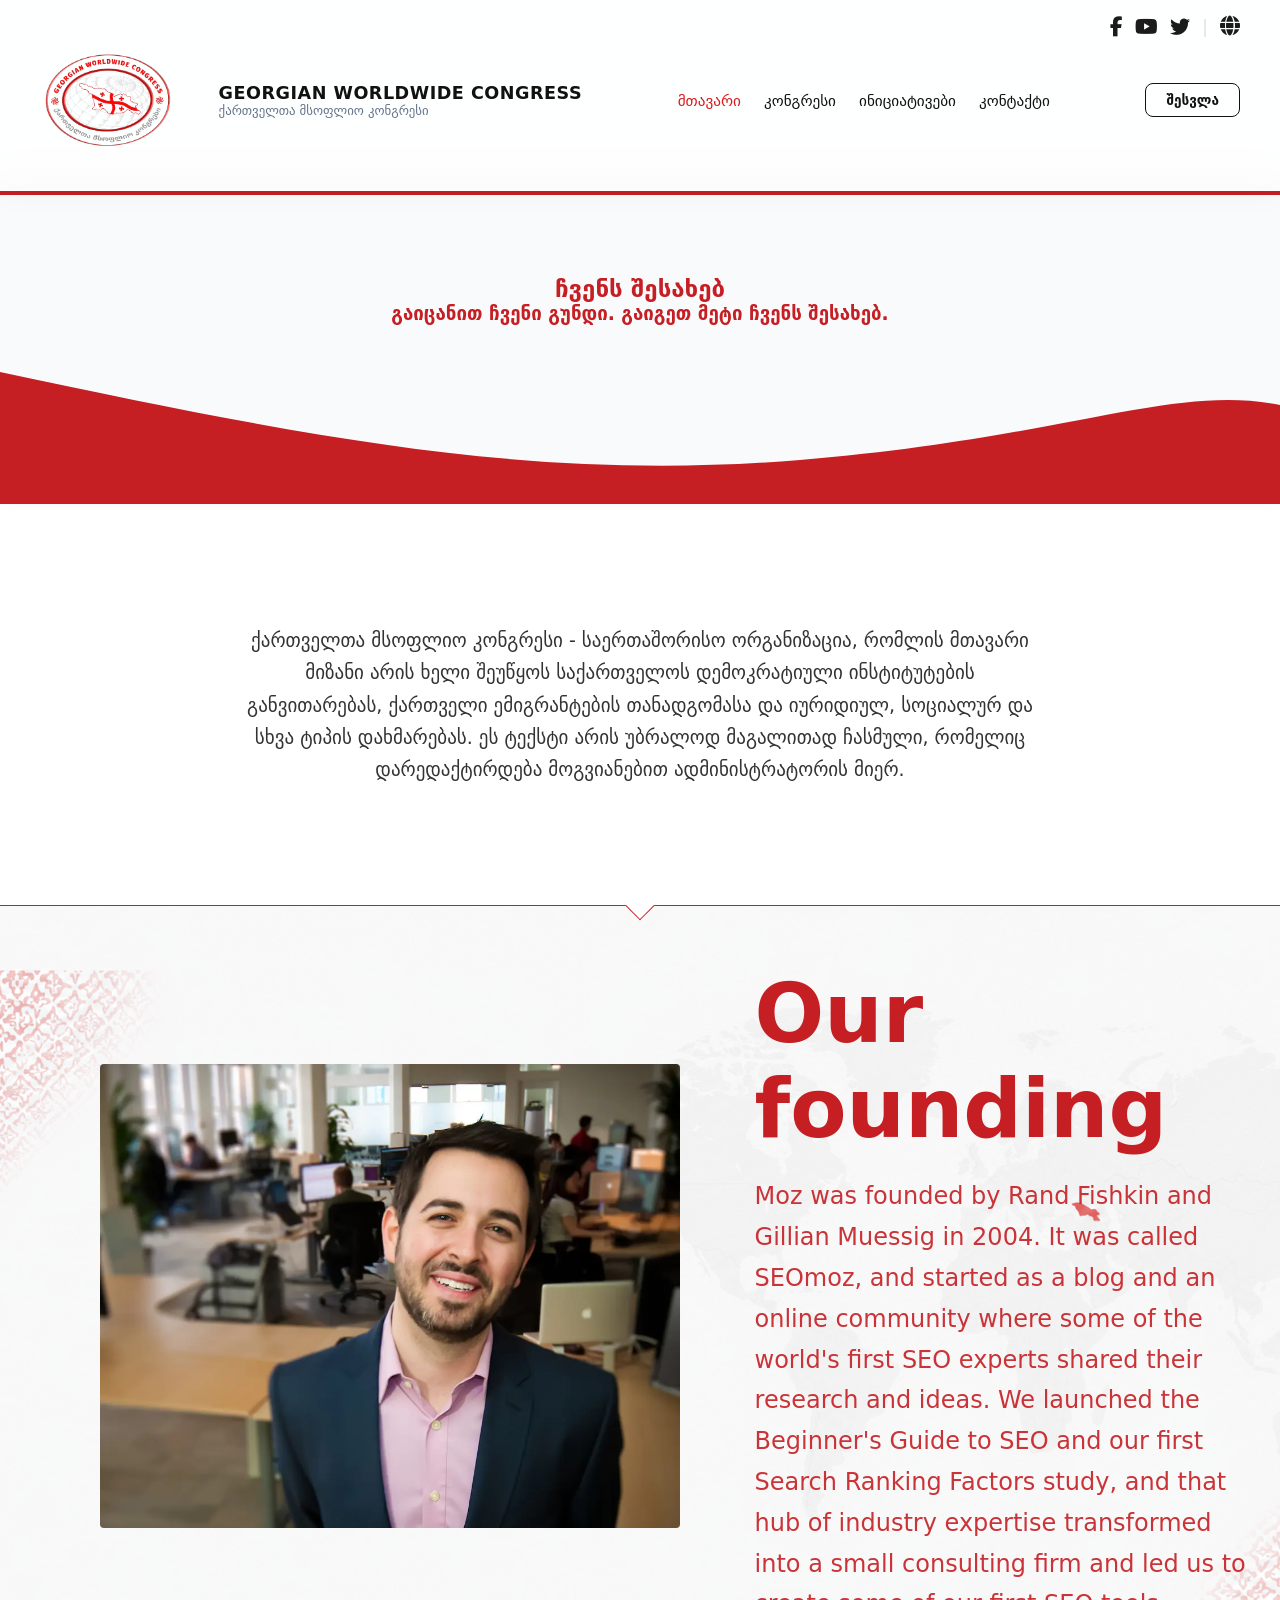
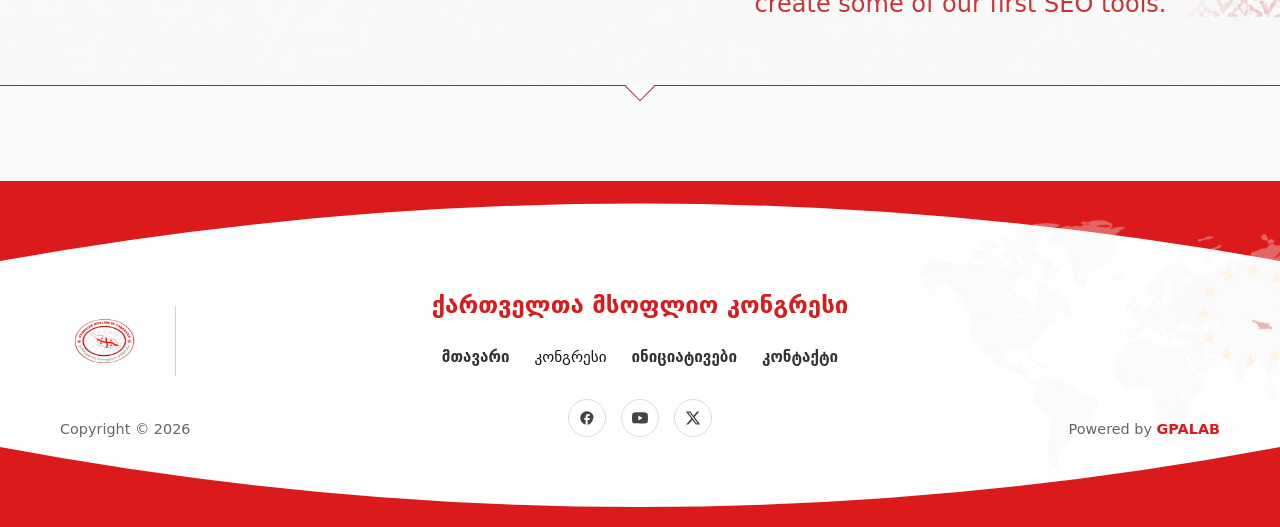
==== about.html @ ddf18420 "style: fix border with triangle tooth in about section" ====
<!DOCTYPE html>
<html lang="ka">
<head>
    <meta charset="UTF-8">
    <meta name="viewport" content="width=device-width, initial-scale=1.0">
    <title>Georgian Worldwide Congress</title>
    <link rel="stylesheet" href="css/style.css">
    <link rel="stylesheet" href="css/responsive.css">
    <link rel="stylesheet" href="https://cdnjs.cloudflare.com/ajax/libs/font-awesome/6.4.2/css/all.min.css">
</head>
<body>
    <!-- ქუდი დაბინდული ფონის ეფექტით (Blur) -->
    <header class="header">
        <div class="header__wrap">
            <!-- ლოგო -->
            <a href="#" class="logo">
                <img src="images/logo.png" alt="Logo" class="logo__img">
                <div class="logo__text">
                    <span class="logo__title">Georgian Worldwide Congress</span>
                    <span class="logo__subtitle">ქართველთა მსოფლიო კონგრესი</span>
                </div>
            </a>
            <!-- ნავიგაცია -->
            <nav class="header__nav">
                <ul class="navigation__list">
                    <li><a href="index.html" class="navigation__link navigation__link--active">მთავარი</a></li>
                    <li class="dropdown">
                        <a href="#" class="navigation__link dropdown-toggle">კონგრესი</a>
                        <ul class="dropdown-menu">
                            <li><a href="about.html" class="dropdown-item">ჩვენს შესახებ</a></li>
                            <li><a href="#" class="dropdown-item">წესდება</a></li>
                            <li><a href="#" class="dropdown-item">ოქმები</a></li>
                            <li><a href="#" class="dropdown-item">პროექტები</a></li>
                        </ul>
                    </li>
                    <li><a href="#" class="navigation__link">ინიციატივები</a></li>
                    <li><a href="#" class="navigation__link">კონტაქტი</a></li>
                </ul>
                <!-- ბლოკი, რომელიც გამოსახული იქნება მხოლოდ მენიუს მობილურ ვერსიაში -->
                <div class="header__menu-mobile-meta">
                    <div class="header__socials">
                        <a href="https://facebook.com" class="header__social-link" target="_blank"><i class="fab fa-facebook-f"></i></a>
                        <a href="https://youtube.com" class="header__social-link" target="_blank"><i class="fab fa-youtube"></i></a>
                        <a href="https://twitter.com" class="header__social-link" target="_blank"><i class="fab fa-twitter"></i></a>
                    </div>
                    <div class="header__lang">
                        <button class="header__lang-toggle" aria-label="Language"><i class="fas fa-globe"></i> ქართული</button>
                        <ul class="header__lang-dropdown">
                            <li><a href="#" class="header__lang-item active">ქართული</a></li>
                            <li><a href="#" class="header__lang-item">English</a></li>
                            <li><a href="#" class="header__lang-item">Deutsch</a></li>
                        </ul>
                    </div>
                </div>
            </nav>
            <!-- მარჯვენა ნაწილი (სოც.ქსელები, ენა, ღილაკი დესკტოპებისთვის) -->
            <div class="header__right">
                <div class="header__top-bar">
                    <div class="header__socials">
                        <a href="https://facebook.com" class="header__social-link" target="_blank"><i class="fab fa-facebook-f"></i></a>
                        <a href="https://youtube.com" class="header__social-link" target="_blank"><i class="fab fa-youtube"></i></a>
                        <a href="https://twitter.com" class="header__social-link" target="_blank"><i class="fab fa-twitter"></i></a>
                    </div>
                    <span class="header__divider">|</span>
                    <div class="header__lang">
                        <button class="header__lang-toggle" aria-label="Language"><i class="fas fa-globe"></i></button>
                        <ul class="header__lang-dropdown">
                            <li><a href="#" class="header__lang-item active">ქართული</a></li>
                            <li><a href="#" class="header__lang-item">English</a></li>
                            <li><a href="#" class="header__lang-item">Deutsch</a></li>
                        </ul>
                    </div>
                </div>
                <div class="header__action">
                    <a href="#" class="btn btn--outline">შესვლა</a>
                </div>
            </div>
            <!-- ბურგერ-მენიუს ღილაკი -->
            <button class="header__burger" aria-label="Toggle menu">
                <span></span>
                <span></span>
                <span></span>
            </button>
        </div>
    </header>
    <section class="about-hero">
        <div class="container">
            <h1 class="about-hero__title">ჩვენს შესახებ</h1>
            <h3 class="about-hero__subtitle">გაიცანით ჩვენი გუნდი. გაიგეთ მეტი ჩვენს შესახებ.</h3>
        </div>
        <!-- Скорректированная волна (линия поднята выше) -->
        <div class="about-hero__wave">
            <svg viewBox="0 0 1440 200" preserveAspectRatio="none" xmlns="http://www.w3.org/2000/svg">
                <path d="M0,80 C350,140 600,180 900,160 C1200,140 1320,90 1440,110 L1440,200 L0,200 Z" fill="#C51F24"></path>
            </svg>
        </div>
    </section>
    <section class="about-description">
        <div class="about-description__content">
            <p class="about-description__text">
                ქართველთა მსოფლიო კონგრესი - საერთაშორისო ორგანიზაცია, რომლის მთავარი მიზანი არის ხელი შეუწყოს საქართველოს დემოკრატიული ინსტიტუტების განვითარებას, ქართველი ემიგრანტების თანადგომასა და იურიდიულ, სოციალურ და სხვა ტიპის დახმარებას. ეს ტექსტი არის უბრალოდ მაგალითად ჩასმული, რომელიც დარედაქტირდება მოგვიანებით ადმინისტრატორის მიერ.
            </p>
        </div>
    </section>
    <section class="about-founding">
        <div class="about-founding__container">
            <!-- Левая колонка: Изображение -->
            <div class="about-founding__image-wrapper">
                <img src="images/about/young-rand.webp" alt="Our founding" class="about-founding__image">
            </div>

            <!-- Правая колонка: Текст -->
            <div class="about-founding__content">
                <h2 class="about-founding__title">Our founding</h2>
                <p class="about-founding__text">
                    Moz was founded by Rand Fishkin and Gillian Muessig in 2004. It was called SEOmoz, and started as a blog and an online community where some of the world's first SEO experts shared their research and ideas. We launched the Beginner's Guide to SEO and our first Search Ranking Factors study, and that hub of industry expertise transformed into a small consulting firm and led us to create some of our first SEO tools.
                </p>
            </div>
        </div>
    </section>
    <br>
    <br>
    <br>
    <br>
    <br>
    <!-- ==========================================================================
   9. ფუტერი
   ========================================================================== -->
    <footer class="main-footer">
        <div class="footer-wave-top">
            <svg viewBox="0 0 1440 140" fill="none" preserveAspectRatio="none" xmlns="http://www.w3.org/2000/svg">
                <path d="M0,0 L0,80 Q720,-35 1440,80 L1440,0 Z" fill="#DB1B1B"/>
            </svg>
        </div>
        <div class="footer-wave-bottom">
            <svg viewBox="0 0 1440 140" fill="none" preserveAspectRatio="none" xmlns="http://www.w3.org/2000/svg">
                <path d="M0,140 L0,60 Q720,180 1440,60 L1440,140 Z" fill="#DB1B1B"/>
            </svg>
        </div>
        <div class="footer-container">
            <div class="footer-grid">
                <div class="footer-col footer-col-left">
                    <div class="logo-wrapper">
                        <img src="images/logo.png" alt="Logo" class="footer-left-logo">
                        <div class="vertical-divider"></div>
                    </div>
                    <div class="copyright-box">
                        <p class="footer-text">Copyright © 2026</p>
                    </div>
                </div>
                <div class="footer-col footer-col-center">
                    <h3 class="footer-brand-title">ქართველთა მსოფლიო კონგრესი</h3>
                    <nav class="footer-nav">
                        <ul class="footer-nav-list">
                            <li><a href="#" class="footer-nav-link">მთავარი</a></li>
                            <li class="dropdown">
                                <a href="#" class="navigation__link dropdown-toggle">კონგრესი</a>
                                <ul class="dropdown-menu">
                                    <li><a href="#" class="dropdown-item">ჩვენს შესახებ</a></li>
                                    <li><a href="#" class="dropdown-item">წესდება</a></li>
                                    <li><a href="#" class="dropdown-item">ოქმები</a></li>
                                    <li><a href="#" class="dropdown-item">პროექტები</a></li>
                                </ul>
                            </li>
                            <li><a href="#" class="footer-nav-link">ინიციატივები</a></li>
                            <li><a href="#" class="footer-nav-link">კონტაქტი</a></li>
                        </ul>
                    </nav>
                    <div class="footer-socials">
                        <a href="#" class="social-link" aria-label="Facebook">
                            <svg viewBox="0 0 24 24" fill="currentColor"><path d="M22 12c0-5.52-4.48-10-10-10S2 6.48 2 12c0 4.84 3.44 8.87 8 9.8V15H8v-3h2V9.5C10 7.57 11.57 6 13.5 6H16v3h-2c-.55 0-1 .45-1 1v2h3v3h-3v6.95c4.56-.93 8-4.96 8-9.75z"/></svg>
                        </a>
                        <a href="#" class="social-link" aria-label="YouTube">
                            <svg viewBox="0 0 24 24" fill="currentColor"><path d="M23.498 6.163a3.003 3.003 0 0 0-2.11-2.11C19.517 3.545 12 3.545 12 3.545s-7.517 0-9.388.507a3.003 3.003 0 0 0-2.11 2.11C0 8.033 0 12 0 12s0 3.967.502 5.837a3.003 3.003 0 0 0 2.11 2.11c1.871.507 9.388.507 9.388.507s7.517 0 9.388-.507a3.003 3.003 0 0 0 2.11-2.11C24 15.967 24 12 24 12s0-3.967-.502-5.837zM9.545 15.568V8.432L15.818 12l-6.273 3.568z"/></svg>
                        </a>
                        <a href="#" class="social-link" aria-label="Twitter">
                            <svg viewBox="0 0 24 24" fill="currentColor"><path d="M18.244 2.25h3.308l-7.227 8.26 8.502 11.24H16.17l-5.214-6.817L4.99 21.75H1.68l7.73-8.835L1.254 2.25H8.08l4.713 6.231zm-1.161 17.52h1.833L7.084 4.126H5.117z"/></svg>
                        </a>
                    </div>
                </div>
                <div class="footer-col footer-col-right">
                    <div class="placeholder-wrapper">
                    </div>
                    <div class="developer-box">
                        <p class="footer-text">Powered by <a href="#" class="dev-link">GPALAB</a></p>
                    </div>
                </div>
            </div>
            <img src="images/flags/worldMap.png" alt="World Map" class="footer-bg-map">
        </div>
    </footer>
    <!-- ღილაკი ზემოთ (Back to Top) -->
    <button class="back-to-top" id="backToTopBtn" aria-label="Наверх">
        <svg viewBox="0 0 24 24" fill="none" stroke="currentColor" stroke-width="2.5" stroke-linecap="round" stroke-linejoin="round">
            <line x1="12" y1="19" x2="12" y2="5"></line>
            <polyline points="5 12 12 5 19 12"></polyline>
        </svg>
    </button>

    <script src="js/main.js"></script>
</body>
</html>
---- css/style.css ----
/* ==========================================================================
   1. ცვლადები და სტილების განულება
   ========================================================================== */
:root {
    --color-primary: #D91B1B;
    --color-primary-hover: #F22222;
    --color-dark: #111111;
    --color-muted: #64748B;
    --color-light-bg: #F8FAFC;
    --color-white: #FFFFFF;
    --font-main: 'Inter', 'Segoe UI', system-ui, sans-serif;
    --transition: all 0.3s cubic-bezier(0.4, 0, 0.2, 1);
}
* {
    box-sizing: border-box;
    margin: 0;
    padding: 0;
}
body {
    font-family: var(--font-main);
    background-color: var(--color-light-bg);
    color: var(--color-dark);
    overflow-x: hidden;
}
body.no-scroll {
    overflow: hidden; /* Блокировка скролла при открытом меню */
}
.container {
    max-width: 1200px;
    margin: 0 auto;
    padding: 0 24px;
}
/* ==========================================================================
   2. ღილაკები
   ========================================================================== */
.btn {
    display: inline-flex;
    align-items: center;
    justify-content: center;
    padding: 14px 32px;
    font-size: 0.95rem;
    font-weight: 600;
    text-decoration: none;
    border-radius: 8px;
    transition: var(--transition);
    cursor: pointer;
}
.btn--primary {
    background-color: var(--color-primary);
    color: var(--color-white);
    box-shadow: 0 4px 14px rgba(217, 27, 27, 0.3);
}
.btn--primary:hover {
    background-color: var(--color-primary-hover);
    transform: translateY(-2px);
    box-shadow: 0 6px 20px rgba(217, 27, 27, 0.4);
}
.btn--secondary {
    background: rgba(255, 255, 255, 0.1);
    color: var(--color-white);
    backdrop-filter: blur(5px);
    border: 1px solid rgba(255, 255, 255, 0.2);
}
.btn--secondary:hover {
    background: rgba(255, 255, 255, 0.2);
    transform: translateY(-2px);
}
.btn--outline {
    background: transparent;
    color: var(--color-dark);
    border: 1.5px solid var(--color-dark);
    padding: 8px 20px;
    font-size: 0.85rem;
}
.btn--outline:hover {
    background: var(--color-dark);
    color: var(--color-white);
}
/* ==========================================================================
   3. ქუდი (HEADER)
   ========================================================================== */
.header {
    position: sticky;
    top: 0;
    left: 0;
    width: 100%;
    z-index: 100;
    background: rgba(255, 255, 255, 0.85);
    backdrop-filter: blur(12px);
    border-bottom: 1px solid rgba(255, 255, 255, 0.4);
    box-shadow: 0 4px 30px rgba(0, 0, 0, 0.03);
}
.header__wrap {
    display: flex;
    align-items: center;
    justify-content: space-between;
    width: 100%;
    max-width: 1600px;
    margin: 0 auto;
    padding: 25px 40px 15px 15px;
    position: relative;
}
.logo {
    display: flex;
    align-items: center;
    gap: 16px;
    text-decoration: none;
    z-index: 1100;
}
.logo__img {
    height: 150px;
    width: auto;
    transition: height 0.3s ease;
}
.logo__title {
    display: block;
    font-size: 1.1rem;
    font-weight: 800;
    color: var(--color-dark);
    text-transform: uppercase;
    letter-spacing: 0.5px;
}
.logo__subtitle {
    display: block;
    font-size: 0.8rem;
    color: var(--color-muted);
}
.header__nav {
    display: flex;
    align-items: center;
}
.navigation__list {
    display: flex;
    list-style: none;
    gap: clamp(12px, 1.8vw, 24px);
    align-items: center;
}
.navigation__link {
    text-decoration: none;
    color: var(--color-dark);
    font-weight: 500;
    font-size: 0.95rem;
    transition: var(--transition);
    white-space: nowrap;
}
.navigation__link:hover,
.navigation__link--active {
    color: var(--color-primary);
}
.header__right {
    display: flex;
    align-items: center;
    gap: 20px;
}
.header__top-bar {
    position: absolute;
    top: 16px;
    right: 40px;
    display: flex;
    align-items: center;
    gap: 12px;
}
.header__socials {
    display: flex;
    align-items: center;
    gap: 12px;
}
.header__social-link {
    color: #1b1b1b;
    font-size: 1.25rem;
    transition: color 0.2s ease;
    display: inline-flex;
    align-items: center;
    justify-content: center;
    text-decoration: none;
}
.header__social-link:hover {
    color: var(--color-primary);
}
.header__divider {
    color: #e0e0e0;
    font-size: 1.1rem;
    user-select: none;
}
.header__lang {
    position: relative;
    display: inline-block;
}
.header__lang-toggle {
    background: none;
    border: none;
    padding: 0;
    color: #1b1b1b;
    font-size: 1.25rem;
    transition: color 0.2s ease;
    display: inline-flex;
    align-items: center;
    cursor: pointer;
}
.header__lang-toggle:hover {
    color: var(--color-primary);
}
.header__lang-dropdown {
    position: absolute;
    top: 100%;
    right: 0;
    margin-top: 8px;
    background-color: var(--color-white);
    border-radius: 6px;
    box-shadow: 0 4px 15px rgba(0, 0, 0, 0.1);
    border: 1px solid rgba(0, 0, 0, 0.08);
    list-style: none;
    padding: 6px 0;
    min-width: 110px;
    z-index: 1010;
    opacity: 0;
    visibility: hidden;
    transform: translateY(5px);
    transition: all 0.2s ease-in-out;
}
.header__lang:hover .header__lang-dropdown {
    opacity: 1;
    visibility: visible;
    transform: translateY(0);
}
.header__lang-item {
    display: block;
    padding: 8px 16px;
    color: var(--color-dark);
    font-size: 0.85rem;
    font-weight: 500;
    text-decoration: none;
    text-align: left;
    transition: background 0.15s ease, color 0.15s ease;
}
.header__lang-item:hover {
    background-color: var(--color-light-bg);
    color: var(--color-primary);
}
.header__lang-item.active {
    color: var(--color-primary);
    font-weight: 700;
}
.header__action {
    display: flex;
    align-items: center;
}
/*ბურგერის ღილაკი */
.header__burger {
    display: none;
    flex-direction: column;
    justify-content: space-between;
    width: 26px;
    height: 18px;
    background: transparent;
    border: none;
    cursor: pointer;
    z-index: 1100;
}
.header__burger span {
    display: block;
    width: 100%;
    height: 2px;
    background-color: var(--color-dark);
    border-radius: 2px;
    transition: var(--transition);
}
.header__burger.active span:nth-child(1) {
    transform: translateY(8px) rotate(45deg);
}
.header__burger.active span:nth-child(2) {
    opacity: 0;
}
.header__burger.active span:nth-child(3) {
    transform: translateY(-8px) rotate(-45deg);
}
/* მიუთითებლად ვმალავთ მობილურ მეტა-მონაცემებს კომპიუტერებზე */
.header__menu-mobile-meta {
    display: none;
}
/* ==========================================================================
   ტივტივა მენიუ (Dropdown) — ჰიდერი, ფუტერი მობილური ვერსია
   ========================================================================== */
/* 1. საერთო სტილები პროპდაუნის მშობელი პუნქტისთვის */
.navigation__list .dropdown,
.footer-nav-list .dropdown {
    position: relative;
}
/* ==========================================================================
   4. მთავარი ბანერი (HERO-PREMIUM)
   ========================================================================== */
.hero-premium {
    position: relative;
    height: 100vh;
    min-height: 800px;
    display: flex;
    align-items: center;
    background: url('../images/hero-bg.png') no-repeat center center;
    background-size: cover;
    background-color: var(--color-white);
    color: var(--color-dark);
    padding-top: 170px;
    overflow: hidden;
}
.hero-premium__container {
    position: relative;
    z-index: 3;
    width: 100%;
    max-width: 1600px;
    margin: 0 auto;
    padding: 0 40px;
    height: 100%;
    display: flex;
    flex-direction: column;
    justify-content: space-between;
}
.hero-content {
    max-width: 750px;
    margin-top: 40px;
}
.hero-content__title {
    font-size: 2.8rem;
    font-weight: 400;
    line-height: 1.2;
    color: #555555;
    letter-spacing: 0.5px;
    margin-bottom: 10px;
    text-transform: uppercase;
}
.hero-content__title span {
    font-weight: 700;
    color: #333333;
}
.hero-content__subtitle {
    font-size: 2.2rem;
    font-weight: 700;
    line-height: 1.2;
    color: var(--color-primary);
    text-transform: uppercase;
    margin-bottom: 25px;
}
.hero-content__divider {
    width: 60px;
    height: 3px;
    background-color: var(--color-primary);
    margin-bottom: 25px;
}
.hero-content__desc {
    font-size: 1.3rem;
    font-weight: 600;
    line-height: 1.4;
    color: #444444;
    text-transform: uppercase;
    letter-spacing: 0.5px;
}
.hero-features {
    display: flex;
    gap: 45px;
    margin-bottom: 50px;
    padding-left: 10px;
    align-self: flex-start;
}
a.hero-features__item {
    display: flex;
    flex-direction: column;
    align-items: center;
    gap: 12px;
    text-align: center;
    text-decoration: none;
    color: inherit;
    transition: var(--transition);
    cursor: pointer;
}
a.hero-features__item:hover {
    transform: translateY(-5px);
    opacity: 0.85;
}
.hero-features__icon {
    width: 45px;
    height: 45px;
    display: flex;
    align-items: center;
    justify-content: center;
}
.hero-features__img {
    width: 100%;
    height: 100%;
    object-fit: contain;
}
.hero-features__label {
    color: var(--color-white);
    font-size: 0.8rem;
    font-weight: 700;
    text-transform: uppercase;
    letter-spacing: 1px;
}
/* ==========================================================================
   5. ბარათების ბადე (FEATURES)
   ========================================================================== */
.features {
    padding: 140px 0;
    position: relative;
    z-index: 4;
}
.features__grid {
    display: grid;
    grid-template-columns: repeat(3, 1fr);
    gap: 30px;
}
.card {
    display: flex;
    flex-direction: column;
    background: linear-gradient(180deg, #FFFFFF 0%, #F9FBFC 100%);
    padding: 50px 40px 40px 40px;
    min-height: 520px;
    border-radius: 24px;
    text-decoration: none;
    color: inherit;
    border: 1px solid rgba(17, 17, 17, 0.05);
    position: relative;
    overflow: hidden;
    cursor: pointer;
    z-index: 1;
    transition: box-shadow 0.4s cubic-bezier(0.16, 1, 0.3, 1),
    border-color 0.4s ease;
}
.card__background-flag {
    position: absolute;
    top: 0;
    left: 0;
    width: 100%;
    height: 100%;
    background-image: url('../images/flags/geoeu.jpg');
    background-position: center;
    background-repeat: no-repeat;
    background-size: cover;
    opacity: 0.08;
    mix-blend-mode: multiply;
    pointer-events: none;
    z-index: 2;
    transition: opacity 0.4s ease, transform 0.4s ease;
}
.card__icon-box,
.card__title,
.card__text,
.card__action {
    position: relative;
    z-index: 3;
}
.card__icon-box {
    width: 60px;
    height: 60px;
    border-radius: 16px;
    display: flex;
    align-items: center;
    justify-content: center;
    margin-bottom: 35px;
    transition: background-color 0.4s ease, color 0.4s ease;
    background-color: rgba(219, 27, 27, 0.05);
    color: var(--color-primary);
}
.card__icon-box svg {
    width: 26px;
    height: 26px;
    stroke: currentColor;
}
.card__title {
    font-size: 1.45rem;
    font-weight: 700;
    line-height: 1.3;
    margin-bottom: 20px;
    color: var(--color-dark);
    min-height: 74px;
    display: flex;
    align-items: flex-end;
}
.card__text {
    color: var(--color-muted);
    font-size: 1.05rem;
    line-height: 1.75;
    margin-bottom: auto;
}
.card__action {
    display: inline-flex;
    align-items: center;
    justify-content: center;
    align-self: flex-start;
    padding: 12px 28px;
    background-color: transparent;
    border: 1.5px solid var(--color-primary);
    color: var(--color-primary);
    border-radius: 100px;
    font-size: 0.85rem;
    font-weight: 700;
    text-transform: uppercase;
    letter-spacing: 0.5px;
    margin-top: 35px;
    opacity: 1;
    transform: none;
    transition: background-color 0.35s ease,
    border-color 0.35s ease,
    color 0.35s ease;
}
/* ==========================================
   ეფექტები კურსორის მიტანისას (HOVER)
   ========================================== */
.card:hover {
    border-color: rgba(219, 27, 27, 0.15);
    box-shadow: 0 20px 40px rgba(219, 27, 27, 0.04);
}
.card:hover .card__background-flag {
    opacity: 0.15;
    transform: scale(1.02);
}
.card:hover .card__action {
    background-color: var(--color-primary);
    border-color: var(--color-primary);
    color: var(--color-white);
}
.card:hover .card__icon-box {
    background-color: var(--color-primary);
    color: var(--color-white);
}
/* ==========================================================================
   9. ფუტერი
   ========================================================================== */
.main-footer {
    background-color: #FFFFFF;
    position: relative;
    width: 100%;
    padding: 110px 0 90px 0;
    overflow: hidden;
    z-index: 1;
}
.footer-wave-top {
    position: absolute;
    top: 0;
    left: 0;
    width: 100%;
    height: 140px;
    line-height: 0;
}
.footer-wave-top svg {
    width: 100%;
    height: 100%;
}
.footer-wave-bottom {
    position: absolute;
    bottom: 0;
    left: 0;
    width: 100%;
    height: 140px;
    line-height: 0;
}
.footer-wave-bottom svg {
    width: 100%;
    height: 100%;
}
.footer-container {
    max-width: 1240px;
    margin: 0 auto;
    padding: 0 40px;
    position: relative;
    z-index: 2;
}
.footer-grid {
    display: grid;
    grid-template-columns: 1fr 2fr 1fr;
    gap: 20px;
    align-items: stretch;
}
.footer-col {
    display: flex;
    flex-direction: column;
    justify-content: space-between;
}
.footer-col-left {
    align-items: flex-start;
}
.logo-wrapper {
    display: flex;
    align-items: center;
    gap: 25px;
    height: 100px;
}
.footer-left-logo {
    max-width: 90px;
    height: auto;
}
.vertical-divider {
    width: 1px;
    height: 70px;
    background-color: rgba(219, 27, 27, 0.25);
}
.footer-col-center {
    align-items: center;
    text-align: center;
}
.footer-brand-title {
    font-size: 1.5rem;
    font-weight: 800;
    color: #DB1B1B;
    margin: 0 0 15px 0;
}
.footer-nav {
    margin-bottom: 20px;
}
.footer-nav-list {
    list-style: none;
    padding: 0;
    margin: 0;
    display: flex;
    gap: 25px;
}
.footer-nav-link {
    font-size: 0.95rem;
    font-weight: 600;
    color: #333333;
    text-decoration: none;
    transition: color 0.3s ease;
}
.footer-nav-link:hover {
    color: #DB1B1B;
}
.footer-socials {
    display: flex;
    gap: 15px;
}
.social-link {
    color: #444444;
    border: 1px solid rgba(0, 0, 0, 0.15);
    width: 38px;
    height: 38px;
    border-radius: 50%;
    display: flex;
    align-items: center;
    justify-content: center;
    transition: all 0.3s ease;
}
.social-link svg {
    width: 16px;
    height: 16px;
}
.social-link:hover {
    color: #DB1B1B;
    border-color: #DB1B1B;
    background-color: rgba(219, 27, 27, 0.03);
}
.footer-col-right {
    align-items: flex-end;
}
.placeholder-wrapper {
    height: 100px;
    display: flex;
    align-items: center;
    justify-content: flex-end;
}
.footer-right-placeholder {
    width: 85px;
    height: 85px;
}
.copyright-box, .developer-box {
    margin-top: 30px;
}
.footer-text {
    font-size: 0.9rem;
    color: #666666;
    margin: 0;
    font-weight: 500;
}
.dev-link {
    color: #DB1B1B;
    text-decoration: none;
    font-weight: 700;
    transition: color 0.3s ease;
}
.dev-link:hover {
    color: #111111;
}
.footer-bg-map {
    position: absolute;
    right: -150px;
    top: 30%;
    transform: translateY(-50%);
    width: 500px;
    height: auto;
    opacity: 0.35;
    z-index: 1;
    pointer-events: none;
}
.footer-grid {
    position: relative;
    z-index: 3;
}
/* ==========================================================================
   6. ვიდეო სექცია (VIDEO SECTION)
   ========================================================================== */
.video-section {
    display: grid;
    grid-template-columns: 46% 54%;
    min-height: 550px;
    width: 100%;
    position: relative;
    overflow: hidden;
    background-color: #DB1B1B;
}
.video-section__content {
    position: relative;
    display: flex;
    align-items: center;
    justify-content: flex-start;
    padding: 60px 12% 60px 6%;
    background-color: #DB1B1B;
    z-index: 2;
    clip-path: polygon(0 0, 100% 0, 88% 50%, 100% 100%, 0 100%);
}
.video-section__bg-map {
    position: absolute;
    bottom: 5%;
    left: 2%;
    width: 95%;
    height: 85%;
    background-image: url('../images/world-map-white.png');
    background-repeat: no-repeat;
    background-size: contain;
    background-position: left bottom;
    opacity: 0.25;
    pointer-events: none;
    z-index: 1;
}
.video-section__text-wrapper {
    max-width: 500px;
    color: #FFFFFF;
    position: relative;
    z-index: 3;
}
.video-section__title {
    font-size: 2.2rem;
    font-weight: 800;
    line-height: 1.3;
    margin-bottom: 24px;
    letter-spacing: -0.5px;
}
.video-section__text {
    font-size: 1.05rem;
    line-height: 1.8;
    opacity: 0.95;
}
.video-section__media {
    position: relative;
    width: 115%;
    height: 100%;
    margin-left: -15%;
    z-index: 1;
}
.video-section__video {
    position: absolute;
    top: 0;
    left: 0;
    width: 100%;
    height: 100%;
    object-fit: cover;
}
/* ==========================================================================
   დაყენებული ღილაკი PLAY/PAUSE (YOUTUBE STYLE)
   ========================================================================== */
.video-control-btn {
    position: absolute;
    top: 50%;
    left: 58%;
    transform: translate(-50%, -50%) scale(1);
    width: 74px;
    height: 74px;
    background-color: rgba(0, 0, 0, 0.6);
    border: 3px solid #FFFFFF;
    border-radius: 50%;
    color: #FFFFFF;
    cursor: pointer;
    display: flex;
    align-items: center;
    justify-content: center;
    z-index: 10;
    transition: all 0.3s cubic-bezier(0.4, 0, 0.2, 1);
    outline: none;
    box-shadow: 0 4px 15px rgba(0, 0, 0, 0.3);
}
.video-control-btn svg {
    width: 32px;
    height: 32px;
}
.video-control-btn .icon-play {
    transform: translateX(2px);
}
.video-control-btn:hover {
    background-color: #DB1B1B;
    border-color: #DB1B1B;
    transform: translate(-50%, -50%) scale(1.1);
    box-shadow: 0 6px 20px rgba(219, 27, 27, 0.4);
}
.video-section__media.is-playing .video-control-btn {
    opacity: 0;
    visibility: hidden;
    transform: translate(-50%, -50%) scale(0.8);
}
.video-section__media.is-playing:hover .video-control-btn {
    opacity: 1;
    visibility: visible;
    transform: translate(-50%, -50%) scale(1);
}
/* ==========================================================================
   7. ღონისძიებების სლაიდერი (EVENTS SLIDER)
   ========================================================================== */
.events-section {
    padding: 100px 0;
    background-color: #FFFFFF;
    width: 100%;
    overflow: hidden;
}
.events-container {
    max-width: 1200px;
    margin: 0 auto;
    padding: 0 20px;
}
/* სექციის სათაური */
.events-section-title {
    font-size: 2.5rem;
    font-weight: 800;
    color: #111111;
    text-align: center;
    margin-bottom: 60px;
    letter-spacing: -0.5px;
}
/* სლაიდერის გარსი ისრებით */
.slider-wrapper {
    position: relative;
    display: flex;
    align-items: center;
    gap: 20px;
}
/* სლაიდერის ტრეკი (სქროლ-კონტეინერი) */
.events-slider-track {
    display: flex;
    gap: 30px;
    overflow-x: auto;
    scroll-behavior: smooth;
    width: 100%;
    padding: 10px 5px;
    /* ვმალავთ სქროლს Webkit-ში (Chrome, Safari) */
    scrollbar-width: none; /* Firefox */
}
.events-slider-track::-webkit-scrollbar {
    display: none; /* Chrome/Safari */
}
/* ღონისძიების ბარატი */
.event-card {
    flex: 0 0 calc((100% - 60px) / 3); /* ზუსტად სამი ბარათი ფოკუსში */
    display: flex;
    flex-direction: column;
    box-sizing: border-box;
    background-color: #FFFFFF;
    border: 1px solid #EAEAEA;
    padding: 20px;
    border-radius: 8px;
    transition: all 0.4s cubic-bezier(0.16, 1, 0.3, 1);
    box-shadow: 0 4px 12px rgba(0, 0, 0, 0.02);
    cursor: pointer;
}
.event-card:hover {
    border-color: #DB1B1B;
    transform: translateY(-6px);
    box-shadow: 0 12px 30px rgba(219, 27, 27, 0.08);
}
/* კონტეინერი ფოტოსთვის */
.event-card__image-wrapper {
    width: 100%;
    aspect-ratio: 1 / 1;
    overflow: hidden;
    background-color: #F5F5F7;
    border-radius: 4px;
    margin-bottom: 20px;
}
.event-card__image {
    width: 100%;
    height: 100%;
    object-fit: cover;
    transition: transform 0.6s cubic-bezier(0.16, 1, 0.3, 1);
}
.event-card:hover .event-card__image {
    transform: scale(1.04);
}
.event-card:hover .event-card__image-wrapper {
    border-color: #DB1B1B;
}
/* ღონისძიების სახელი ფოტოს ქვეშ */
.event-card__title {
    font-size: 1.25rem;
    font-weight: 700;
    color: #111111;
    line-height: 1.4;
    margin: 0 0 16px 0;
    display: -webkit-box;
    -webkit-line-clamp: 2;
    -webkit-box-orient: vertical;
    overflow: hidden;
    height: 2.8em;
    transition: color 0.3s ease;
}
.event-card:hover .event-card__title {
    color: #DB1B1B;
}
/* ბმული "დეტალურად" */
.event-card__link {
    font-size: 0.95rem;
    font-weight: 700;
    color: #111111;
    text-decoration: none;
    display: inline-flex;
    align-items: center;
    margin-top: auto;
    transition: all 0.3s ease;
}
.event-card:hover .event-card__link {
    color: #DB1B1B;
    transform: translateX(4px);
}
/* ნავიგაციის ისრების სტილიზირება */
.slider-arrow {
    flex: 0 0 54px;
    height: 54px;
    border-radius: 50%;
    border: 2px solid #E5E5E5;
    background-color: #FFFFFF;
    color: #111111;
    cursor: pointer;
    display: flex;
    align-items: center;
    justify-content: center;
    transition: all 0.3s ease;
    z-index: 5;
}
.slider-arrow svg {
    width: 20px;
    height: 20px;
    transition: transform 0.3s ease;
}
/* ეფექტი ისრებზე კურსორის მიტანისას */
.slider-arrow:hover {
    border-color: #DB1B1B;
    background-color: #DB1B1B;
    color: #FFFFFF;
}
.prev-arrow:hover svg {
    transform: translateX(-2px);
}
.next-arrow:hover svg {
    transform: translateX(2px);
}
/* ==========================================================================
   8. სიახლეების გამოწერა (NEWSLETTER SECTION)
   ========================================================================== */
.newsletter-section {
    padding: 50px 0 120px 0;
    background-color: #FFFFFF;
    width: 100%;
    position: relative;
    z-index: 10;
    box-shadow:
            0 -15px 30px rgba(0, 0, 0, 0.06),
            0 15px 30px rgba(0, 0, 0, 0.06);
}
.newsletter-container {
    max-width: 700px;
    margin: 0 auto;
    padding: 0 20px;
    display: flex;
    flex-direction: column;
    align-items: center;
    text-align: center;
}
.newsletter-icon-wrapper {
    color: #DB1B1B;
    margin-bottom: 25px;
    display: inline-flex;
    justify-content: center;
    align-items: center;
}
.newsletter-icon {
    width: 70px;
    height: 70px;
    stroke-width: 1.2px;
}
.newsletter-title {
    font-size: 1.85rem;
    font-weight: 800;
    color: #111111;
    line-height: 1.4;
    margin-bottom: 16px;
}
.newsletter-subtitle {
    font-size: 1.05rem;
    line-height: 1.7;
    color: #555555;
    max-width: 620px;
    margin-bottom: 40px;
}
.newsletter-form {
    width: 100%;
    max-width: 500px;
    display: flex;
    flex-direction: column;
    gap: 20px;
    align-items: center;
}
.newsletter-input-group {
    width: 100%;
}
.newsletter-input {
    width: 100%;
    height: 54px;
    padding: 0 20px;
    font-size: 1rem;
    color: #111111;
    background-color: #FFFFFF;
    border: 2px solid #DB1B1B;
    border-radius: 4px;
    outline: none;
    box-sizing: border-box;
    text-align: center;
    transition: all 0.3s ease;
}
.newsletter-input::placeholder {
    color: #DB1B1B;
    opacity: 0.7;
}
.newsletter-input:focus {
    box-shadow: 0 0 10px rgba(219, 27, 27, 0.15);
}
.newsletter-btn {
    width: 220px;
    height: 50px;
    background-color: #DB1B1B;
    color: #FFFFFF;
    font-size: 1.05rem;
    font-weight: 700;
    border: none;
    border-radius: 4px;
    cursor: pointer;
    transition: all 0.3s ease;
    display: flex;
    align-items: center;
    justify-content: center;
    box-shadow: 0 4px 12px rgba(219, 27, 27, 0.2);
}
.newsletter-btn:hover {
    background-color: #b01212;
    transform: translateY(-2px);
    box-shadow: 0 6px 18px rgba(219, 27, 27, 0.3);
}
.newsletter-btn:active {
    transform: translateY(0);
}
/* ==========================================================================
   ღილაკი ზემოთ (BACK TO TOP BUTTON)
   ========================================================================== */
.back-to-top {
    position: fixed;
    bottom: 30px;
    right: 30px;
    width: 50px;
    height: 50px;
    background-color: #FFFFFF;
    color: #DB1B1B;
    border: 2px solid #DB1B1B;
    border-radius: 50%;
    cursor: pointer;
    display: flex;
    align-items: center;
    justify-content: center;
    z-index: 999;
    opacity: 0;
    visibility: hidden;
    transform: translateY(15px);
    transition: all 0.3s cubic-bezier(0.16, 1, 0.3, 1);
    box-shadow: 0 4px 12px rgba(0, 0, 0, 0.1);
}
.back-to-top svg {
    width: 20px;
    height: 20px;
    transition: transform 0.3s ease;
}
.back-to-top.is-visible {
    opacity: 1;
    visibility: visible;
    transform: translateY(0);
}
.back-to-top:hover {
    background-color: #DB1B1B;
    color: #FFFFFF;
    box-shadow: 0 6px 18px rgba(219, 27, 27, 0.3);
}
.back-to-top:hover svg {
    transform: translateY(-2px);
}
/* ==========================================================================
    ჩვენს შესახებ (About us)
   ========================================================================== */
.about-hero {
    background: transparent;
    border-top: 4px solid #c51f24;
    display: flex;
    flex-direction: column;
    justify-content: center;
    align-items: center;
    padding-top: 80px;
    padding-bottom: 180px;
    text-align: center;
    color: #c51f24;
    box-sizing: border-box;
    position: relative;
    z-index: 10;
    box-shadow: 0 -12px 20px rgba(0, 0, 0, 0.15);
}
/* სტილები ტალღის კონტეინერისთვის */
.about-hero__wave {
    position: absolute;
    bottom: 0;
    left: 0;
    width: 100%;
    height: 220px;
    overflow: hidden;
    line-height: 0;
}
.about-hero__wave svg {
    display: block;
    width: 100%;
    height: 100%;
    object-fit: cover;
}
/* ==========================================================================
    ჩვენს შესახებ (About us) მეორე სექცია
   ========================================================================== */
.about-description {
    position: relative;
    width: 100%;
    background-image: none;
    background-color: #ffffff;
    padding-top: 120px;
    padding-bottom: 120px;
    display: flex;
    justify-content: center;
    align-items: center;
    box-sizing: border-box;
    border-bottom: 1px solid #c51f24;
}
.about-description::after {
    content: "";
    position: absolute;
    bottom: -11px;
    left: 50%;
    transform: translateX(-50%) rotate(45deg);
    width: 20px;
    height: 20px;
    background-color: #ffffff;
    border-bottom: 1px solid #c51f24;
    border-right: 1px solid #c51f24;
    z-index: 2;
}
.about-description__content {
    max-width: 850px;
    width: 100%;
    padding: 0 20px;
    text-align: center;
    box-sizing: border-box;
    position: relative;
    z-index: 2;
}
/* ტექსტის სტილები */
.about-description__text {
    font-size: 19px;
    line-height: 1.7;
    color: #333333;
    margin: 0;
}
/* ==========================================================================
    ჩვენს შესახებ (About us) მესამე სექცია
   ========================================================================== */
.about-founding {
    position: relative;
    width: 100%;
    background-image: url('../images/about/about-bg.png');
    background-size: cover;
    background-position: center;
    background-repeat: no-repeat;
    background-color: transparent;
    border-bottom: 1px solid transparent;
    border-image: linear-gradient(
            to right,
            #c51f24 calc(50% - 14px),
            transparent calc(50% - 14px),
            transparent calc(50% + 14px),
            #c51f24 calc(50% + 14px)
    ) 1;
    padding-top: 60px;
    padding-bottom: 60px;
    display: flex;
    justify-content: center;
    align-items: center;
    box-sizing: border-box;
}
/* ქვედა სამკუთხედი */
.about-founding::after {
    content: "";
    position: absolute;
    bottom: -11.5px;
    left: 50%;
    transform: translateX(-50%) rotate(45deg);
    width: 20px;
    height: 20px;
    background-color: transparent;
    border-bottom: 1px solid #c51f24;
    border-right: 1px solid #c51f24;
    z-index: 2;
}
/* --- სექციის ბადე და განლაგება --- */
.about-founding__container {
    width: 100%;
    padding: 0 30px;
    display: flex;
    gap: 60px;
    align-items: center;
    box-sizing: border-box;
    max-width: 100% !important;
    padding-left: 100px !important;
    margin-left: 0 !important;
}
.about-founding__image-wrapper {
    flex: 1.2;
    display: flex;
    margin-left: 0 !important;
    padding-left: 0 !important;
    justify-content: flex-start !important;
}
.about-founding__image {
    width: 100%;
    max-width: 580px;
    height: auto;
    border-radius: 4px;
    margin-left: 0 !important;
    display: block !important;
}
.about-founding__content {
    flex: 1;
    color: #c51f24;
    text-align: left;
}
.about-founding__title {
    font-size: 82px;
    margin-top: 0;
    margin-bottom: 20px;
    font-weight: 600;
}
.about-founding__text {
    font-size: 24px;
    line-height: 1.7;
    margin: 0;
    opacity: 0.9;
}
---- css/responsive.css ----
/* ==========================================================================
   ტივტივა მენიუ (Dropdown) — ჰიდერი, ფუტერი მობილური ვერსია
   ========================================================================== */
/* 2. დროპდაუნი ქუდში (დესკტოპი) */
@media (min-width: 1250.1px) {
    .navigation__list .dropdown-menu {
        position: absolute;
        top: 100%;
        left: 50%;
        transform: translateX(-50%) translateY(15px);
        background-color: rgba(255, 255, 255, 0.95);
        backdrop-filter: blur(12px);
        border: 1px solid rgba(0, 0, 0, 0.06);
        border-radius: 8px;
        padding: 10px 0;
        margin: 0;
        list-style: none;
        min-width: 190px;
        box-shadow: 0 10px 30px rgba(0, 0, 0, 0.08);
        opacity: 0;
        visibility: hidden;
        transition: all 0.3s cubic-bezier(0.16, 1, 0.3, 1);
        z-index: 1100;
    }
    /* ჩვენება კურსორის მიტანისას */
    .navigation__list .dropdown:hover .dropdown-menu {
        opacity: 1;
        visibility: visible;
        transform: translateX(-50%) translateY(5px);
    }
    .navigation__list .dropdown-item {
        display: block;
        padding: 10px 20px;
        font-size: 0.9rem;
        font-weight: 600;
        color: var(--color-dark);
        text-decoration: none;
        text-align: left;
        transition: var(--transition);
    }
    .navigation__list .dropdown-item:hover {
        background-color: rgba(217, 27, 27, 0.05);
        color: var(--color-primary);
        padding-left: 24px;
    }
}
/* 3. დროპდაუნი მობილურ ბურგერ მენიუში (< 1250px) */
@media (max-width: 1250px) {
    .header__nav .dropdown {
        width: 100%;
    }
    .header__nav .dropdown-menu {
        max-height: 0;
        overflow: hidden;
        list-style: none;
        padding: 0;
        transition: max-height 0.35s ease;
        background: transparent;
        border: none;
        box-shadow: none;
    }
    .header__nav .dropdown:hover .dropdown-menu {
        max-height: 300px;
        padding-top: 10px;
    }
    .header__nav .dropdown-item {
        display: block;
        padding: 8px 15px;
        font-size: 0.95rem;
        font-weight: 500;
        color: var(--color-muted);
        text-decoration: none;
        transition: color 0.2s ease;
    }
    .header__nav .dropdown-item:hover {
        color: var(--color-primary);
    }
}
/* 4. დროპდაუნი ფუტერში (დესკტოპი) */
@media (min-width: 992px) {
    .footer-nav-list .dropdown-menu {
        position: absolute;
        bottom: 100%;
        left: 50%;
        transform: translateX(-50%) translateY(-15px);
        background-color: #FFFFFF;
        border: 1px solid rgba(0, 0, 0, 0.06);
        border-radius: 8px;
        padding: 10px 0;
        margin: 0;
        list-style: none;
        min-width: 180px;
        box-shadow: 0 -10px 30px rgba(0, 0, 0, 0.08);
        opacity: 0;
        visibility: hidden;
        transition: all 0.3s cubic-bezier(0.16, 1, 0.3, 1);
        z-index: 100;
    }
    .footer-nav-list .dropdown:hover .dropdown-menu {
        opacity: 1;
        visibility: visible;
        transform: translateX(-50%) translateY(-5px);
    }
    .footer-nav-list .dropdown-item {
        display: block;
        padding: 8px 20px;
        font-size: 0.9rem;
        font-weight: 600;
        color: #333333;
        text-decoration: none;
        text-align: left;
        transition: var(--transition);
    }
    .footer-nav-list .dropdown-item:hover {
        background-color: rgba(219, 27, 27, 0.05);
        color: #DB1B1B;
        padding-left: 24px;
    }
}
/* 5. დროპდაუნი ფუტერში პლანშეტებზე და მობილურებში (< 991px) */
@media (max-width: 991px) {
    .footer-nav-list .dropdown {
        width: 100%;
        text-align: center;
    }
    .footer-nav-list .dropdown-menu {
        max-height: 0;
        overflow: hidden;
        list-style: none;
        padding: 0;
        transition: max-height 0.3s ease;
    }
    .footer-nav-list .dropdown:hover .dropdown-menu {
        max-height: 200px;
        padding: 10px 0 0 0;
    }
    .footer-nav-list .dropdown-item {
        display: block;
        padding: 6px 0;
        font-size: 0.9rem;
        color: #666666;
        text-decoration: none;
    }
}
/* ==========================================================================
   9. ფუტერი
   ========================================================================== */
@media (max-width: 991px) {
    .main-footer {
        padding: 60px 0;
    }
    .footer-wave-top, .footer-wave-bottom {
        height: 100px;
    }
    .footer-grid {
        grid-template-columns: 1fr;
        gap: 35px;
    }
    .footer-col {
        align-items: center;
        text-align: center;
        justify-content: center;
    }
    .logo-wrapper {
        justify-content: center;
        height: auto;
    }
    .vertical-divider {
        display: none;
    }
    .placeholder-wrapper {
        height: auto;
        justify-content: center;
    }
    .footer-nav-list {
        flex-direction: column;
        gap: 12px;
    }
    .copyright-box, .developer-box {
        margin-top: 10px;
    }
}
/* ==========================================================================
   7. ადაფტიურობა (MEDIA QUERIES)
   ========================================================================== */
/* --- ჰიდერის ადაფტიურობა ბურგერ-მენიუსთვის (1250px-ზე ნაკლები) --- */
@media (max-width: 1250px) {
    .header__wrap {
        padding: 15px 24px;
    }
    .logo__img {
        height: 100px;
    }
    .header__top-bar {
        position: static;
        margin-bottom: 0;
    }
    .header__right {
        margin-right: 45px;
    }
    /* ვაჩვენებთ ბურგერის ღილაკს */
    .header__burger {
        display: flex;
        position: absolute;
        right: 24px;
        top: 50%;
        transform: translateY(-50%);
    }
    .header__nav {
        position: fixed;
        top: 0;
        right: -100%;
        width: 320px;
        max-width: 85%;
        height: 100vh;
        background-color: var(--color-white);
        box-shadow: -10px 0 30px rgba(0, 0, 0, 0.08);
        padding: 120px 40px 40px 40px;
        flex-direction: column;
        align-items: flex-start;
        justify-content: space-between;
        transition: right 0.4s cubic-bezier(0.4, 0, 0.2, 1);
        z-index: 1050;
        overflow: hidden;
    }
    .header__nav::before {
        content: "";
        position: absolute;
        top: 50%;
        left: 50%;
        width: 100vh;
        height: 320px;
        transform: translate(-50%, -50%) rotate(90deg);
        z-index: 0;
        pointer-events: none;
        opacity: 0.06;
        background-image: url('../images/flags/geoeu.jpg');
        background-position: center;
        background-repeat: no-repeat;
        background-size: cover;
    }
    .header__nav.active {
        right: 0;
    }
    .navigation__list,
    .header__menu-mobile-meta {
        position: relative;
        z-index: 1;
    }
    .navigation__list {
        flex-direction: column;
        align-items: flex-start;
        gap: 24px;
        width: 100%;
    }
    .navigation__link {
        font-size: 1.1rem;
    }
    .header__menu-mobile-meta {
        display: flex;
        flex-direction: column;
        gap: 24px;
        width: 100%;
        padding-top: 30px;
        border-top: 1px solid rgba(0, 0, 0, 0.08);
        margin-top: auto;
    }
    .header__menu-mobile-meta .header__socials {
        justify-content: flex-start;
        gap: 20px;
    }
    .header__menu-mobile-meta .header__lang-toggle {
        font-size: 1rem;
        font-weight: 600;
        gap: 8px;
    }
    .header__menu-mobile-meta .header__lang-dropdown {
        position: static;
        opacity: 1;
        visibility: visible;
        transform: none;
        box-shadow: none;
        border: none;
        padding: 10px 0 0 10px;
    }
}
/* --- პლანშეტები და მცირე ზომის ლეპტოპები (1200px-ზე ნაკლები) --- */
@media (max-width: 1200px) {
    .hero-features {
        gap: 40px;
    }
}
/* --- შეზღუდული დიაპაზონი პლანშეტებისთვის (769px-დან 1024px-მდე) --- */
@media (min-width: 769px) and (max-width: 1024px) {
    .hero-premium {
        height: 100vh;
        min-height: 600px;
        padding-top: 150px;
    }
    .hero-features {
        gap: 20px;
        flex-wrap: nowrap !important;
        margin-bottom: 25px;
        margin-left: -25px;
        padding-left: 0;
    }
    .hero-features__icon {
        width: 32px;
        height: 32px;
    }
    .hero-features__label {
        font-size: 0.7rem;
        letter-spacing: 0.3px;
    }
}
/* --- 992px-ზე ნაკლები ეკრანები --- */
@media (max-width: 992px) {
    .features__grid {
        grid-template-columns: 1fr;
    }
    .features {
        margin-top: 0;
        padding: 40px 0;
    }
    .hero-content__title {
        font-size: 2rem;
    }
    .hero-content__subtitle {
        font-size: 1.6rem;
    }
}
/* --- მობილური ეკრანები (768px-ზე ნაკლები) --- */
@media (max-width: 768px) {
    .header__wrap {
        padding: 10px 16px;
    }
    .logo__img {
        height: 75px;
    }
    .logo__title {
        font-size: 0.9rem;
    }
    .logo__subtitle {
        font-size: 0.7rem;
    }
    .header__right {
        display: none;
    }
    .header__burger {
        right: 16px;
    }
    .header__nav {
        width: 320px;
        max-width: 85%;
        padding-top: 100px;
    }
    /* ბანერის დაყენებები */
    .hero-premium {
        padding-top: 130px;
        min-height: 550px;
    }
    .hero-content__title {
        font-size: 1.5rem;
    }
    .hero-content__subtitle {
        font-size: 1.2rem;
        margin-bottom: 15px;
    }
    .hero-content__divider {
        margin-bottom: 15px;
    }
    .hero-content__desc {
        font-size: 0.95rem;
    }
    .hero-features {
        gap: 12px;
        flex-wrap: nowrap !important;
        margin-bottom: 12px;
        margin-left: -30px;
        padding-left: 0;
    }
    .hero-features__icon {
        width: 26px;
        height: 26px;
    }
    .hero-features__label {
        font-size: 0.6rem;
        letter-spacing: 0.3px;
    }
}
/* --- ძალიან პატარა მობილურები (480px-ზე ნაკლები) --- */
@media (max-width: 480px) {
    .hero-features {
        gap: 8px;
        margin-bottom: -5px;
        margin-left: -40px;
    }
    .hero-features__icon {
        width: 22px;
        height: 22px;
    }
    .hero-features__label {
        font-size: 0.55rem;
    }
}
/* --- მკაცრი ფიქსები პლანშეტებისთვის ლანდშაფტურ ორიენტაციაში --- */
@media (min-width: 768.1px) and (max-width: 1024px) {
    .hero-features {
        gap: 25px !important;
        margin-left: -20px !important;
        margin-bottom: 12px !important;
        flex-wrap: nowrap !important;
    }
    .hero-features__icon {
        width: 32px !important;
        height: 32px !important;
    }
    .hero-features__label {
        font-size: 0.7rem !important;
    }
}
/* ---  ტექსტის კორექტირებები ბანერზე (992px-დან 1024px-მდე) --- */
@media (min-width: 992px) and (max-width: 1024px) {
    .hero-content {
        max-width: 620px !important;
    }
    .hero-content__title {
        font-size: 2.3rem !important;
        line-height: 1.2 !important;
        margin-bottom: 10px !important;
    }
    .hero-content__subtitle {
        font-size: 1.6rem !important;
        line-height: 1.3 !important;
        margin-bottom: 15px !important;
    }
    .hero-content__divider {
        margin-bottom: 15px !important;
    }
    .hero-content__desc {
        font-size: 1.1rem !important;
        line-height: 1.4 !important;
    }
}
/* --- დაყენებები მცირე ზმის ლეპტოპებისთვის (1024px-დან 1295px-მდე) --- */
@media (min-width: 1024.1px) and (max-width: 1295px) {
    .hero-features {
        gap: 30px !important;
        margin-left: -20px !important;
        margin-bottom: 25px !important;
        flex-wrap: nowrap !important;
    }
    .hero-features__icon {
        width: 36px !important;
        height: 36px !important;
    }
    .hero-features__label {
        font-size: 0.75rem !important;
    }
}
/* ==========================================================================
   6. ვიდეო სექცია (VIDEO SECTION)
   ========================================================================== */
@media (max-width: 991px) {
    .video-section {
        grid-template-columns: 1fr;
        min-height: auto;
    }
    .video-section__content {
        padding: 60px 30px;
        clip-path: none;
    }
    .video-section__bg-map {
        width: 100%;
        height: 100%;
        top: 0;
        left: 0;
        background-position: center;
        opacity: 0.15;
    }
    .video-section__title {
        font-size: 1.8rem;
    }
    .video-section__media {
        height: 350px;
        margin-left: 0;
        width: 100%;
    }
}
/* ==========================================================================
   დაყენებული ღილაკი PLAY/PAUSE (YOUTUBE STYLE)
   ========================================================================== */
@media (max-width: 991px) {
    .video-control-btn {
        left: 50%;
        width: 60px;
        height: 60px;
    }
    .video-control-btn svg {
        width: 24px;
        height: 24px;
    }
}
/* ==========================================================================
   7. ღონისძიებების სლაიდერი (EVENTS SLIDER)
   ========================================================================== */
@media (max-width: 991px) {
    .event-card {
        flex: 0 0 calc((100% - 30px) / 2);
    }
    .events-section-title {
        font-size: 2rem;
        margin-bottom: 40px;
    }
}
@media (max-width: 600px) {
    .event-card {
        flex: 0 0 85%;
    }
    .slider-wrapper {
        gap: 0;
        position: relative;
    }
    .slider-arrow {
        position: absolute;
        top: 50%;
        transform: translateY(-50%);
        flex: 0 0 44px;
        width: 44px;
        height: 44px;
        background-color: rgba(255, 255, 255, 0.9);
        box-shadow: 0 4px 10px rgba(0, 0, 0, 0.1);
        border-color: rgba(0, 0, 0, 0.1);
    }
    .prev-arrow {
        left: 5px;
    }
    .next-arrow {
        right: 5px;
    }
}
/* ==========================================================================
   8. სიახლეების გამოწერა (NEWSLETTER SECTION)
   ========================================================================== */
@media (max-width: 768px) {
    .newsletter-section {
        padding: 60px 0 80px 0;
    }
    .newsletter-title {
        font-size: 1.5rem;
    }
    .newsletter-subtitle {
        font-size: 0.95rem;
        margin-bottom: 30px;
    }
    .newsletter-icon {
        width: 55px;
        height: 55px;
    }
    .newsletter-input {
        height: 50px;
    }
    .newsletter-btn {
        width: 100%;
    }
}
/* ==========================================================================
   ღილაკი ზემოთ (BACK TO TOP BUTTON)
   ========================================================================== */
@media (max-width: 768px) {
    .back-to-top {
        bottom: 20px;
        right: 20px;
        width: 44px;
        height: 44px;
    }
}
/* ==========================================================================
    ჩვენს შესახებ (About us) მეორე/მესამე სექცია და ჩარჩოები
   ========================================================================== */
@media (max-width: 768px) {
    .about-founding__container {
        flex-direction: column;
        gap: 30px;
        text-align: center;
    }
    .about-founding__content {
        text-align: center;
    }
    .about-founding {
        padding-top: 70px;
        padding-bottom: 70px;
    }
}
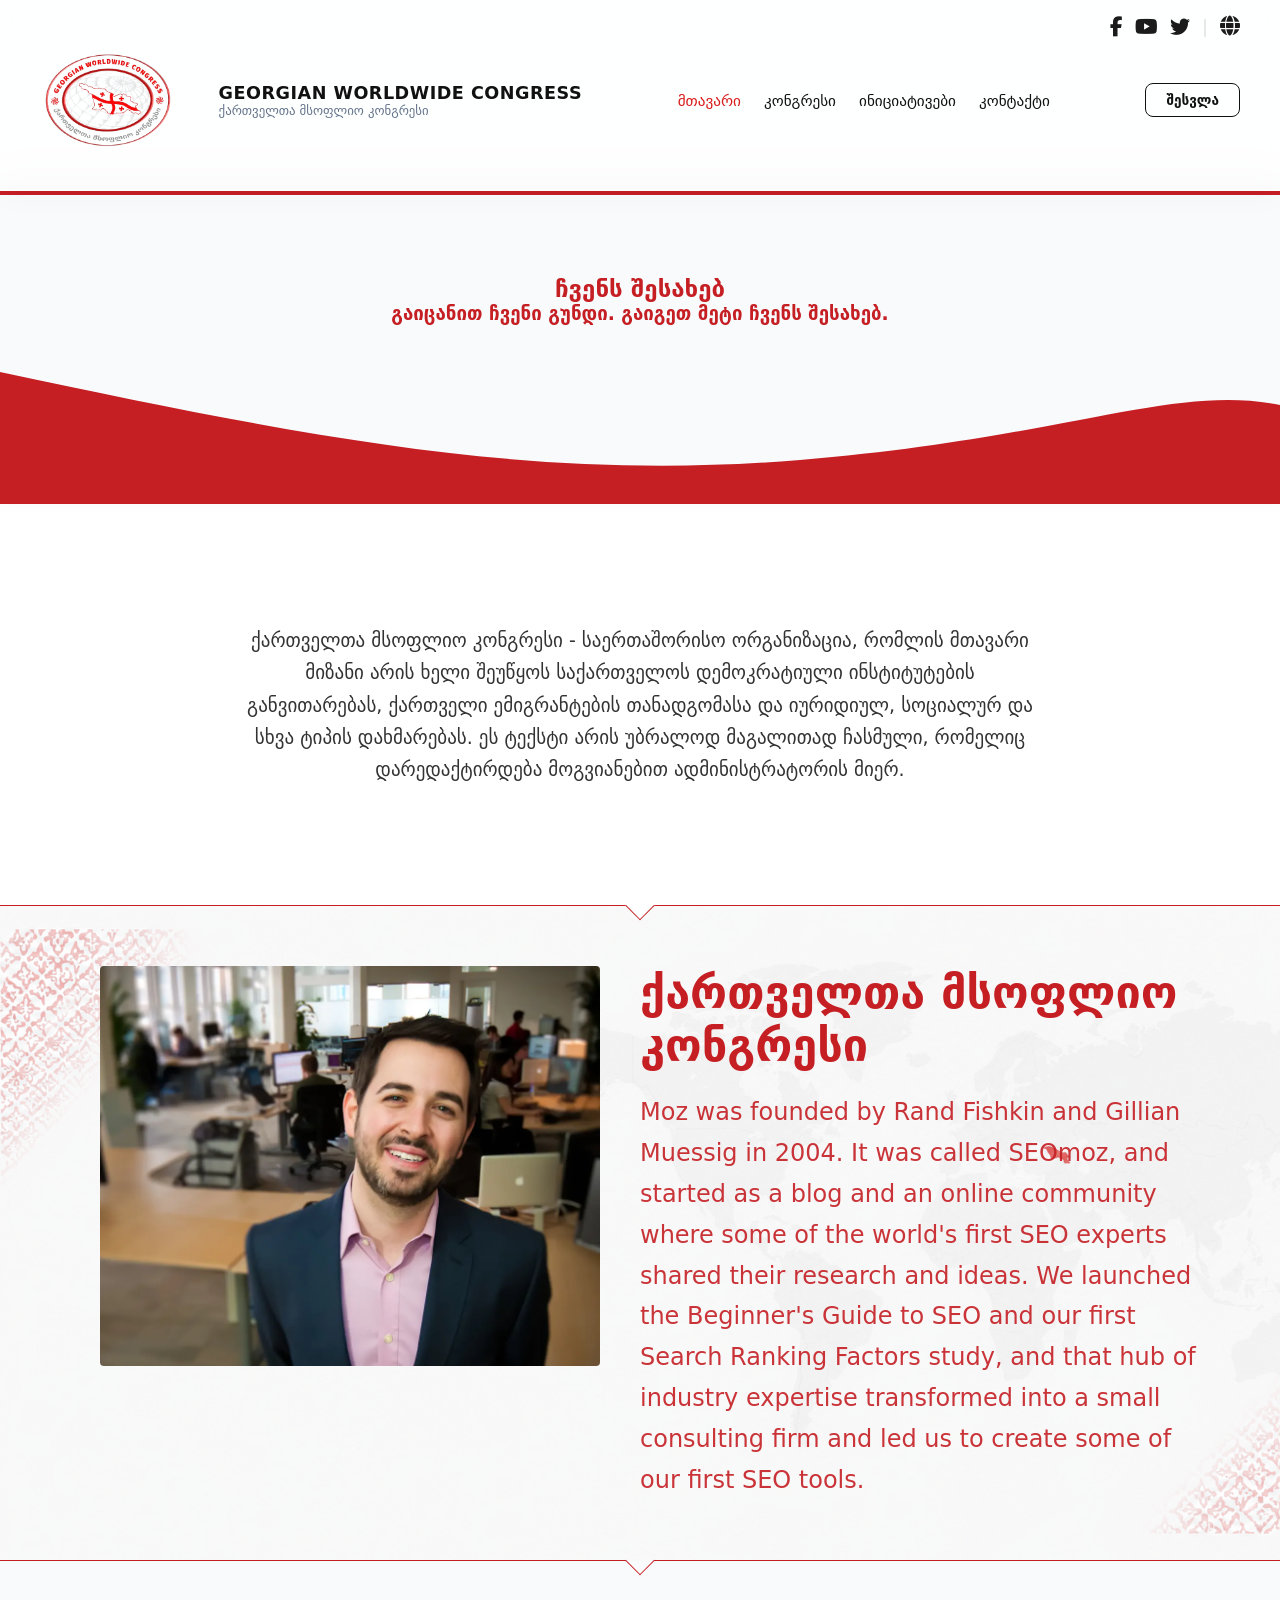
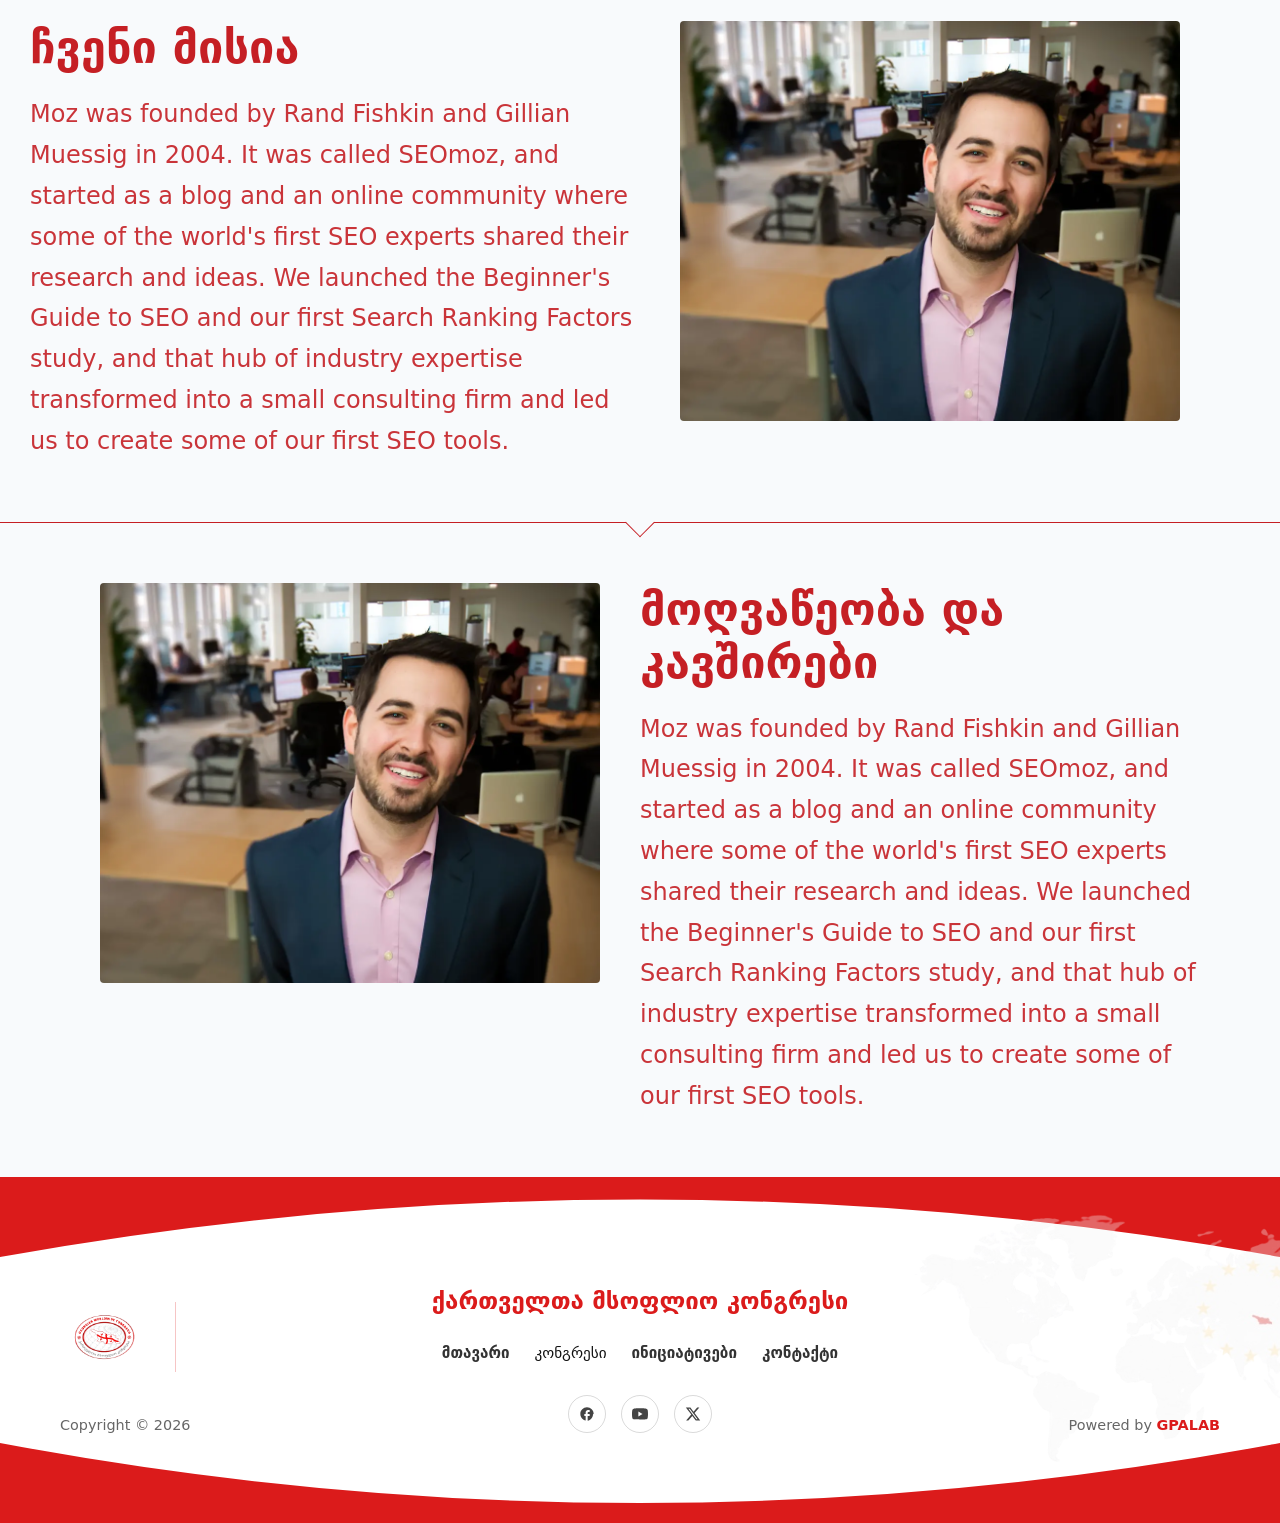
==== commit 6c1016cf: "Fix: styling, responsiveness, charter page layout" ====
--- a/about.html
+++ b/about.html
@@ -28,7 +28,7 @@
                         <a href="#" class="navigation__link dropdown-toggle">კონგრესი</a>
                         <ul class="dropdown-menu">
                             <li><a href="about.html" class="dropdown-item">ჩვენს შესახებ</a></li>
-                            <li><a href="#" class="dropdown-item">წესდება</a></li>
+                            <li><a href="charter.html" class="dropdown-item">წესდება</a></li>
                             <li><a href="#" class="dropdown-item">ოქმები</a></li>
                             <li><a href="#" class="dropdown-item">პროექტები</a></li>
                         </ul>
@@ -104,25 +104,41 @@
     </section>
     <section class="about-founding">
         <div class="about-founding__container">
-            <!-- Левая колонка: Изображение -->
             <div class="about-founding__image-wrapper">
                 <img src="images/about/young-rand.webp" alt="Our founding" class="about-founding__image">
             </div>
-
-            <!-- Правая колонка: Текст -->
             <div class="about-founding__content">
-                <h2 class="about-founding__title">Our founding</h2>
+                <h2 class="about-founding__title">ქართველთა მსოფლიო კონგრესი</h2>
                 <p class="about-founding__text">
                     Moz was founded by Rand Fishkin and Gillian Muessig in 2004. It was called SEOmoz, and started as a blog and an online community where some of the world's first SEO experts shared their research and ideas. We launched the Beginner's Guide to SEO and our first Search Ranking Factors study, and that hub of industry expertise transformed into a small consulting firm and led us to create some of our first SEO tools.
                 </p>
             </div>
         </div>
     </section>
-    <br>
-    <br>
-    <br>
-    <br>
-    <br>
+    <section class="about-founding about-founding--reverse">
+        <div class="about-founding__container">
+            <div class="about-founding__image-wrapper">
+                <img class="about-founding__image" src="images/about/young-rand.webp" alt="Early growth">
+            </div>
+            <div class="about-founding__content">
+                <h2 class="about-founding__title">ჩვენი მისია</h2>
+                <p class="about-founding__text">Moz was founded by Rand Fishkin and Gillian Muessig in 2004. It was called SEOmoz, and started as a blog and an online community where some of the world's first SEO experts shared their research and ideas. We launched the Beginner's Guide to SEO and our first Search Ranking Factors study, and that hub of industry expertise transformed into a small consulting firm and led us to create some of our first SEO tools.</p>
+            </div>
+        </div>
+    </section>
+    <section class="about-map-section">
+        <div class="about-map-section__container">
+            <div class="about-map-section__image-wrapper">
+                <img class="about-map-section__image" src="images/about/young-rand.webp" alt="Photo">
+            </div>
+            <div class="about-map-section__content">
+                <h2 class="about-map-section__title">მოღვაწეობა და კავშირები</h2>
+                <p class="about-map-section__text">
+                    Moz was founded by Rand Fishkin and Gillian Muessig in 2004. It was called SEOmoz, and started as a blog and an online community where some of the world's first SEO experts shared their research and ideas. We launched the Beginner's Guide to SEO and our first Search Ranking Factors study, and that hub of industry expertise transformed into a small consulting firm and led us to create some of our first SEO tools.
+                </p>
+            </div>
+        </div>
+    </section>
     <!-- ==========================================================================
    9. ფუტერი
    ========================================================================== -->
--- a/css/style.css
+++ b/css/style.css
@@ -1211,7 +1211,7 @@
 .about-founding::after {
     content: "";
     position: absolute;
-    bottom: -11.5px;
+    bottom: -11px;
     left: 50%;
     transform: translateX(-50%) rotate(45deg);
     width: 20px;
@@ -1224,28 +1224,24 @@
 /* --- სექციის ბადე და განლაგება --- */
 .about-founding__container {
     width: 100%;
-    padding: 0 30px;
-    display: flex;
-    gap: 60px;
-    align-items: center;
-    box-sizing: border-box;
     max-width: 100% !important;
     padding-left: 100px !important;
+    padding-right: 80px !important;
+    display: flex;
+    gap: 40px;
+    align-items: flex-start;
+    box-sizing: border-box;
     margin-left: 0 !important;
 }
 .about-founding__image-wrapper {
-    flex: 1.2;
-    display: flex;
-    margin-left: 0 !important;
-    padding-left: 0 !important;
+    flex: 0 0 500px;
+    display: flex;
     justify-content: flex-start !important;
 }
 .about-founding__image {
     width: 100%;
-    max-width: 580px;
     height: auto;
     border-radius: 4px;
-    margin-left: 0 !important;
     display: block !important;
 }
 .about-founding__content {
@@ -1254,7 +1250,7 @@
     text-align: left;
 }
 .about-founding__title {
-    font-size: 82px;
+    font-size: 45px;
     margin-top: 0;
     margin-bottom: 20px;
     font-weight: 600;
@@ -1264,4 +1260,115 @@
     line-height: 1.7;
     margin: 0;
     opacity: 0.9;
+}
+/* ==========================================================================
+    ჩვენს შესახებ (About us) მეოთხე სექცია
+   ========================================================================== */
+.about-founding--reverse {
+    background-image: none;
+    background-color: transparent
+}
+.about-founding:not(.about-founding--reverse)::after {
+    background-color: transparent;
+}
+/* ==========================================================================
+    ჩვენს შესახებ (About us) მეხუთე სექცია
+   ========================================================================== */
+.about-map-section {
+    position: relative;
+    width: 100%;
+    background-color: transparent;
+    padding-top: 60px;
+    padding-bottom: 60px;
+    display: flex;
+    justify-content: center;
+    align-items: center;
+    box-sizing: border-box;
+}
+.about-map-section__container {
+    width: 100%;
+    max-width: 100%;
+    padding-left: 100px;
+    padding-right: 80px;
+    display: flex;
+    gap: 40px;
+    align-items: flex-start;
+    box-sizing: border-box;
+}
+.about-map-section__image-wrapper {
+    flex: 0 0 500px;
+    display: flex;
+    justify-content: flex-start;
+}
+.about-map-section__image {
+    width: 100%;
+    height: auto;
+    border-radius: 4px;
+    display: block;
+}
+.about-map-section__content {
+    flex: 1;
+    color: #c51f24;
+    text-align: left;
+}
+.about-map-section__title {
+    font-size: 45px;
+    margin-top: 0;
+    margin-bottom: 20px;
+    font-weight: 600;
+}
+.about-map-section__text {
+    font-size: 24px;
+    line-height: 1.7;
+    margin: 0;
+    opacity: 0.9;
+}
+.about-map-section__content > *:first-child {
+    margin-top: 0 !important;
+}
+/* ==========================================================================
+    წესდება
+   ========================================================================== */
+.charter-section {
+    width: 100%;
+    padding: 80px 0;
+    background-color: #ffffff;
+    box-sizing: border-box;
+
+    /* Центрируем сам контейнер с текстом по центру экрана */
+    display: flex;
+    flex-direction: column;
+    align-items: center;
+    justify-content: center;
+}
+
+.charter-container {
+    width: 100%;
+    max-width: 1400px; /* Делаем блок шире, как на схеме */
+    padding: 0 40px;
+    box-sizing: border-box;
+
+    /* Сбрасываем возможные левые привязки */
+    margin: 0 auto !important;
+}
+
+/* Заголовок страницы строго по центру */
+.charter-title {
+    font-size: 32px;
+    color: #c51f24; /* Или черный, если заголовок берется из текста */
+    margin-bottom: 40px;
+    text-align: center !important;
+    width: 100%;
+}
+
+/* Блок с текстом устава (выровнен слева направо) */
+.charter-content {
+    width: 100%;
+    font-size: 16px;
+    line-height: 1.8;
+    color: #2b2b2b;
+    text-align: left !important; /* Текст внутри блока идет слева направо */
+    white-space: pre-wrap;
+    word-wrap: break-word;
+    word-break: break-word;
 }
--- a/css/responsive.css
+++ b/css/responsive.css
@@ -591,4 +591,81 @@
         padding-top: 70px;
         padding-bottom: 70px;
     }
+}
+/* ==========================================================================
+    ჩვენს შესახებ (About us) მეოთხე სექცია
+   ========================================================================== */
+@media (max-width: 1024px) {
+    .about-founding__container {
+        flex-direction: column;
+        align-items: center;
+        gap: 30px;
+        padding-left: 20px !important;
+        padding-right: 20px !important;
+    }
+    .about-founding__image-wrapper {
+        flex: 0 1 auto;
+        width: 100%;
+        max-width: 500px;
+        justify-content: center !important;
+    }
+    .about-founding__content {
+        width: 100%;
+        text-align: center;
+    }
+}
+@media (min-width: 769px) {
+    .about-founding--reverse .about-founding__container {
+        flex-direction: row-reverse;
+        padding-left: 30px !important;
+        padding-right: 100px !important;
+    }
+    .about-founding--reverse .about-founding__image-wrapper {
+        justify-content: flex-end !important;
+    }
+}
+@media (max-width: 768px) {
+    .about-founding--reverse .about-founding__container {
+        flex-direction: column;
+        padding-left: 30px !important;
+        padding-right: 30px !important;
+    }
+    .about-founding--reverse .about-founding__image-wrapper {
+        justify-content: center !important;
+    }
+}
+@media (max-width: 1024px) {
+    .about-map-section__container {
+        flex-direction: column;
+        align-items: center;
+        gap: 30px;
+        padding-left: 20px;
+        padding-right: 20px;
+    }
+    .about-map-section__image-wrapper {
+        flex: 0 1 auto;
+        width: 100%;
+        max-width: 500px;
+        justify-content: center;
+    }
+    .about-map-section__content {
+        width: 100%;
+        text-align: center;
+    }
+}
+/* ==========================================================================
+    წესდება
+   ========================================================================== */
+@media (max-width: 768px) {
+    .charter-section {
+        padding: 40px 0;
+    }
+    .charter-title {
+        font-size: 24px;
+        margin-bottom: 25px;
+    }
+    .charter-content {
+        font-size: 15px;
+        line-height: 1.5;
+    }
 }
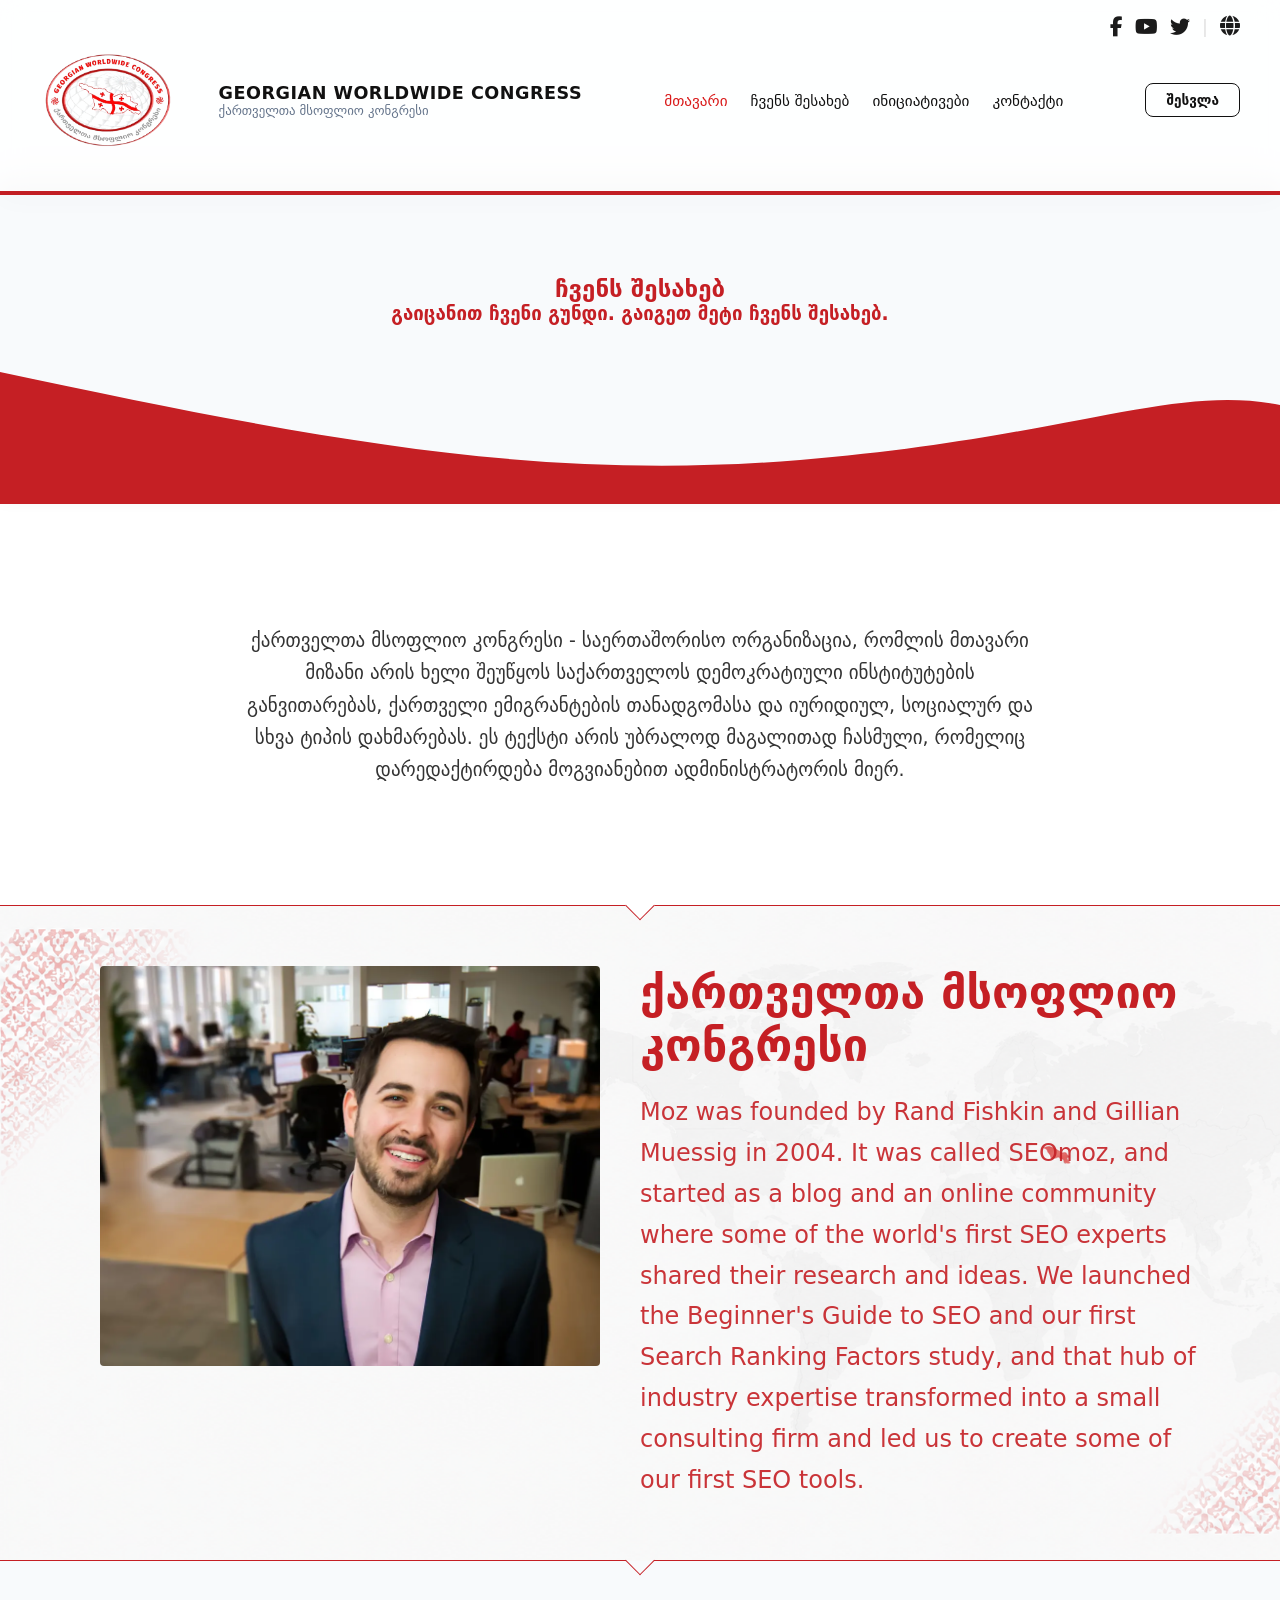
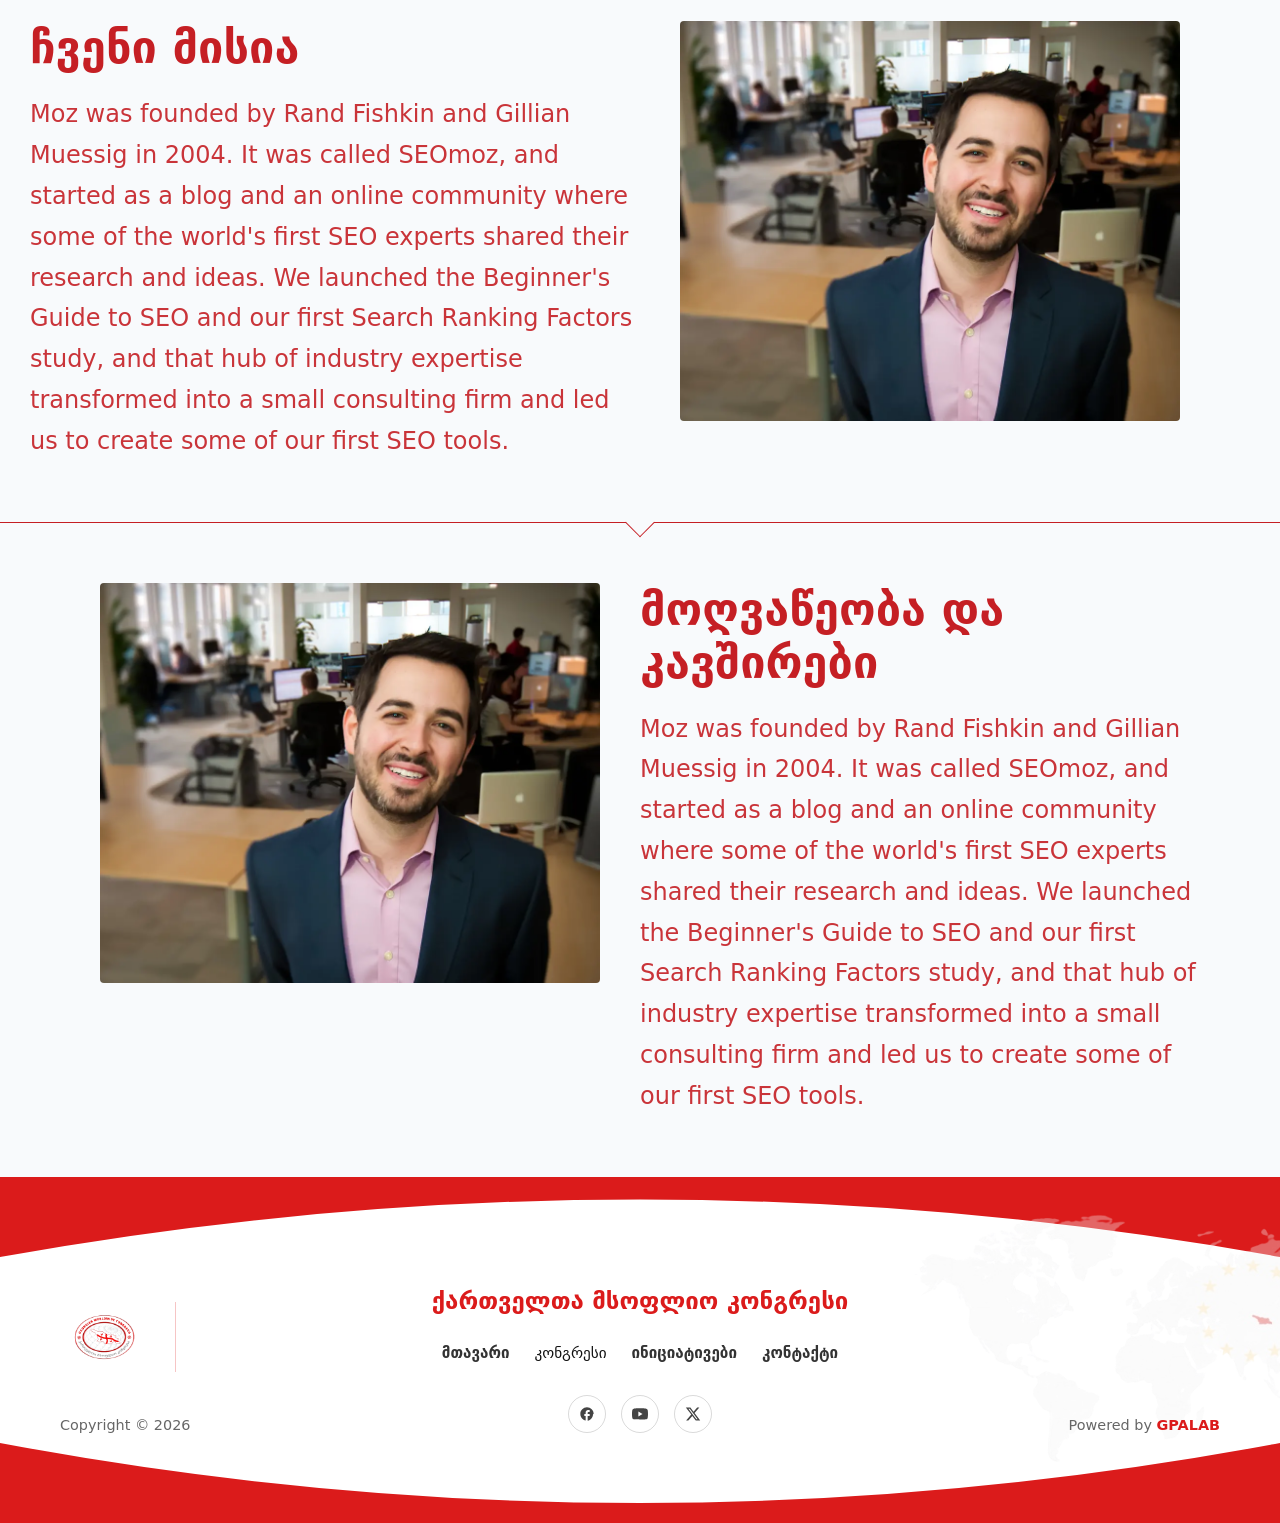
==== commit 0888e92b: "Feat: add projects page with interactive corner-hover effect" ====
--- a/about.html
+++ b/about.html
@@ -25,12 +25,12 @@
                 <ul class="navigation__list">
                     <li><a href="index.html" class="navigation__link navigation__link--active">მთავარი</a></li>
                     <li class="dropdown">
-                        <a href="#" class="navigation__link dropdown-toggle">კონგრესი</a>
+                        <a href="#" class="navigation__link dropdown-toggle">ჩვენს შესახებ</a>
                         <ul class="dropdown-menu">
-                            <li><a href="about.html" class="dropdown-item">ჩვენს შესახებ</a></li>
+                            <li><a href="about.html" class="dropdown-item">კონგრესი</a></li>
                             <li><a href="charter.html" class="dropdown-item">წესდება</a></li>
-                            <li><a href="#" class="dropdown-item">ოქმები</a></li>
-                            <li><a href="#" class="dropdown-item">პროექტები</a></li>
+                            <li><a href="protocols.html" class="dropdown-item">ოქმები</a></li>
+                            <li><a href="projects.html" class="dropdown-item">პროექტები</a></li>
                         </ul>
                     </li>
                     <li><a href="#" class="navigation__link">ინიციატივები</a></li>
--- a/css/style.css
+++ b/css/style.css
@@ -1334,41 +1334,324 @@
     padding: 80px 0;
     background-color: #ffffff;
     box-sizing: border-box;
-
-    /* Центрируем сам контейнер с текстом по центру экрана */
     display: flex;
     flex-direction: column;
     align-items: center;
     justify-content: center;
 }
-
 .charter-container {
     width: 100%;
-    max-width: 1400px; /* Делаем блок шире, как на схеме */
+    max-width: 1400px;
     padding: 0 40px;
     box-sizing: border-box;
-
-    /* Сбрасываем возможные левые привязки */
     margin: 0 auto !important;
 }
-
-/* Заголовок страницы строго по центру */
 .charter-title {
     font-size: 32px;
-    color: #c51f24; /* Или черный, если заголовок берется из текста */
+    color: #c51f24;
     margin-bottom: 40px;
     text-align: center !important;
     width: 100%;
 }
-
-/* Блок с текстом устава (выровнен слева направо) */
 .charter-content {
     width: 100%;
     font-size: 16px;
     line-height: 1.8;
     color: #2b2b2b;
-    text-align: left !important; /* Текст внутри блока идет слева направо */
+    text-align: left !important;
     white-space: pre-wrap;
     word-wrap: break-word;
     word-break: break-word;
+}
+/* ==========================================================================
+    ოქმები
+   ========================================================================== */
+.oqmebi-section {
+    width: 100%;
+    padding: 60px 0 100px 0;
+    background-color: #ffffff;
+    box-sizing: border-box;
+    display: flex;
+    flex-direction: column;
+    align-items: center;
+}
+.oqmebi-container {
+    width: 100%;
+    max-width: 1600px;
+    padding: 0 40px;
+    box-sizing: border-box;
+}
+.oqmebi-title {
+    font-size: 32px;
+    color: #c51f24;
+    text-align: center;
+    margin-top: 0;
+    margin-bottom: 50px;
+    width: 100%;
+}
+.minutes-layout {
+    display: flex;
+    width: 100%;
+    gap: 40px;
+    box-sizing: border-box;
+    height: 75vh;
+    min-height: 700px;
+}
+.minutes-sidebar {
+    flex: 0 0 380px;
+    display: flex;
+    flex-direction: column;
+    overflow-y: auto;
+    padding-right: 15px;
+}
+.minute-item {
+    display: flex;
+    align-items: flex-start;
+    gap: 15px;
+    padding: 20px 0;
+    cursor: pointer;
+    transition: all 0.2s ease;
+    border-bottom: 1px dashed rgba(197, 31, 36, 0.3);
+}
+.minute-item:not(:last-child) {
+    border-bottom: 2px dashed #c51f24;
+}
+.minute-item:hover,
+.minute-item.active {
+    background-color: rgba(197, 31, 36, 0.05);
+    border-radius: 6px;
+    padding-left: 10px;
+    padding-right: 10px;
+}
+.minute-icon {
+    flex: 0 0 50px;
+    height: 50px;
+    border: 1px solid #c51f24;
+    border-radius: 6px;
+    display: flex;
+    align-items: center;
+    justify-content: center;
+    background-color: #ffffff;
+}
+.minute-icon img {
+    width: 28px;
+    height: auto;
+}
+.minute-info {
+    flex: 1;
+    display: flex;
+    flex-direction: column;
+    gap: 6px;
+}
+.minute-name {
+    font-size: 15px;
+    font-weight: 700;
+    color: #2b2b2b;
+    margin: 0;
+    line-height: 1.4;
+}
+.minute-date {
+    font-size: 13px;
+    color: #777777;
+}
+.minute-status {
+    font-size: 11px;
+    font-weight: 700;
+    text-transform: uppercase;
+    padding: 3px 8px;
+    border-radius: 12px;
+    width: fit-content;
+}
+.status-active {
+    background-color: #e6f4ea;
+    color: #137333;
+}
+.status-inactive {
+    background-color: #fce8e6;
+    color: #c5221f;
+}
+.minutes-viewer {
+    flex: 1;
+    height: 100%;
+    border-left: 2px solid #c51f24;
+    padding-left: 40px;
+    display: flex;
+}
+.minutes-viewer iframe {
+    width: 100%;
+    height: 100%;
+    border-radius: 8px;
+    border: 1px solid #e0e0e0;
+    box-shadow: 0 4px 20px rgba(0, 0, 0, 0.08);
+}
+/* ==========================================================================
+    პროექტები (პირველი სექცია)
+   ========================================================================== */
+/* --- СЕКЦИЯ ПРОЕКТОВ --- */
+.proektebi-section {
+    width: 100%;
+    padding: 100px 0 120px 0; /* Жирные отступы сверху и снизу, чтобы контент не забивался под шапку и футер */
+    background-color: #ffffff;
+    display: flex;
+    flex-direction: column;
+    align-items: center;
+    box-sizing: border-box;
+}
+
+.proektebi-container {
+    width: 100%;
+    max-width: 1600px;
+    padding: 0 40px;
+    box-sizing: border-box;
+}
+
+.proektebi-title {
+    font-size: 32px;
+    color: #c51f24;
+    text-align: center;
+    margin-top: 0;
+    margin-bottom: 60px;
+}
+
+/* --- СЕТКА --- */
+.projects-grid {
+    display: grid;
+    grid-template-columns: repeat(4, 1fr);
+    gap: 50px;
+    width: 100%;
+    box-sizing: border-box;
+}
+
+/* --- КАРТОЧКА --- */
+.project-card {
+    position: relative;
+    background: transparent;
+    display: flex;
+    flex-direction: column;
+}
+
+.card-inner {
+    background-color: #f9f9f9; /* Серый фон как на твоем скриншоте */
+    padding: 40px 30px;
+    min-height: 280px;
+    display: flex;
+    flex-direction: column;
+    justify-content: flex-start;
+    box-sizing: border-box;
+    box-shadow: 0 4px 15px rgba(0, 0, 0, 0.02);
+    z-index: 2;
+    height: 100%;
+}
+
+.project-card.image-card .card-inner {
+    padding: 0;
+    overflow: hidden;
+}
+
+.project-card.image-card img {
+    width: 100%;
+    height: 100%;
+    object-fit: cover;
+    display: block;
+}
+
+.card-title {
+    font-size: 22px;
+    color: #c51f24;
+    margin-top: 0;
+    margin-bottom: 20px;
+    font-weight: 700;
+    line-height: 1.3;
+}
+
+.card-text {
+    font-size: 15px;
+    color: #555555;
+    line-height: 1.6;
+    margin: 0;
+}
+
+/* --- УГОЛКИ --- */
+.corner {
+    position: absolute;
+    width: 25px;
+    height: 25px;
+    border: 2px solid #d0d0d0;
+    transition: all 0.4s cubic-bezier(0.25, 1, 0.5, 1);
+    z-index: 1;
+}
+
+.top-left {
+    top: -15px;
+    left: -15px;
+    border-right: none;
+    border-bottom: none;
+}
+
+.top-right {
+    top: -15px;
+    right: -15px;
+    border-left: none;
+    border-bottom: none;
+}
+
+.bottom-left {
+    bottom: -15px;
+    left: -15px;
+    border-right: none;
+    border-top: none;
+}
+
+.bottom-right {
+    bottom: -15px;
+    right: -15px;
+    border-left: none;
+    border-top: none;
+}
+
+/* Эффект наведения */
+.project-card:hover .top-left {
+    top: -6px;
+    left: -6px;
+    border-color: #c51f24;
+}
+
+.project-card:hover .top-right {
+    top: -6px;
+    right: -6px;
+    border-color: #c51f24;
+}
+
+.project-card:hover .bottom-left {
+    bottom: -6px;
+    left: -6px;
+    border-color: #c51f24;
+}
+
+.project-card:hover .bottom-right {
+    bottom: -6px;
+    right: -6px;
+    border-color: #c51f24;
+}
+
+/* Адаптив */
+@media (max-width: 1200px) {
+    .projects-grid {
+        grid-template-columns: repeat(2, 1fr);
+        gap: 40px;
+    }
+}
+
+@media (max-width: 768px) {
+    .proektebi-container {
+        padding: 0 24px;
+    }
+    .projects-grid {
+        grid-template-columns: 1fr;
+        gap: 35px;
+    }
+    .top-left { top: -10px; left: -10px; }
+    .top-right { top: -10px; right: -10px; }
+    .bottom-left { bottom: -10px; left: -10px; }
+    .bottom-right { bottom: -10px; right: -10px; }
 }
--- a/css/responsive.css
+++ b/css/responsive.css
@@ -668,4 +668,41 @@
         font-size: 15px;
         line-height: 1.5;
     }
+}
+/* ==========================================================================
+    ოქმები
+   ========================================================================== */
+@media (max-width: 1024px) {
+    .oqmebi-section {
+        padding: 40px 0 60px 0;
+    }
+    .oqmebi-container {
+        padding: 0 20px;
+    }
+    .minutes-layout {
+        flex-direction: column;
+        height: auto;
+        gap: 30px;
+    }
+    .minutes-sidebar {
+        flex: 1;
+        width: 100%;
+        padding-right: 0;
+    }
+    .minutes-viewer {
+        border-left: none;
+        border-top: 2px solid #c51f24;
+        padding-left: 0;
+        padding-top: 30px;
+        width: 100%;
+        height: auto;
+        overflow: hidden;
+    }
+    .minutes-viewer iframe {
+        height: 600px !important;
+        width: 100%;
+        border: 1px solid #e0e0e0;
+        overflow: auto;
+        display: block;
+    }
 }
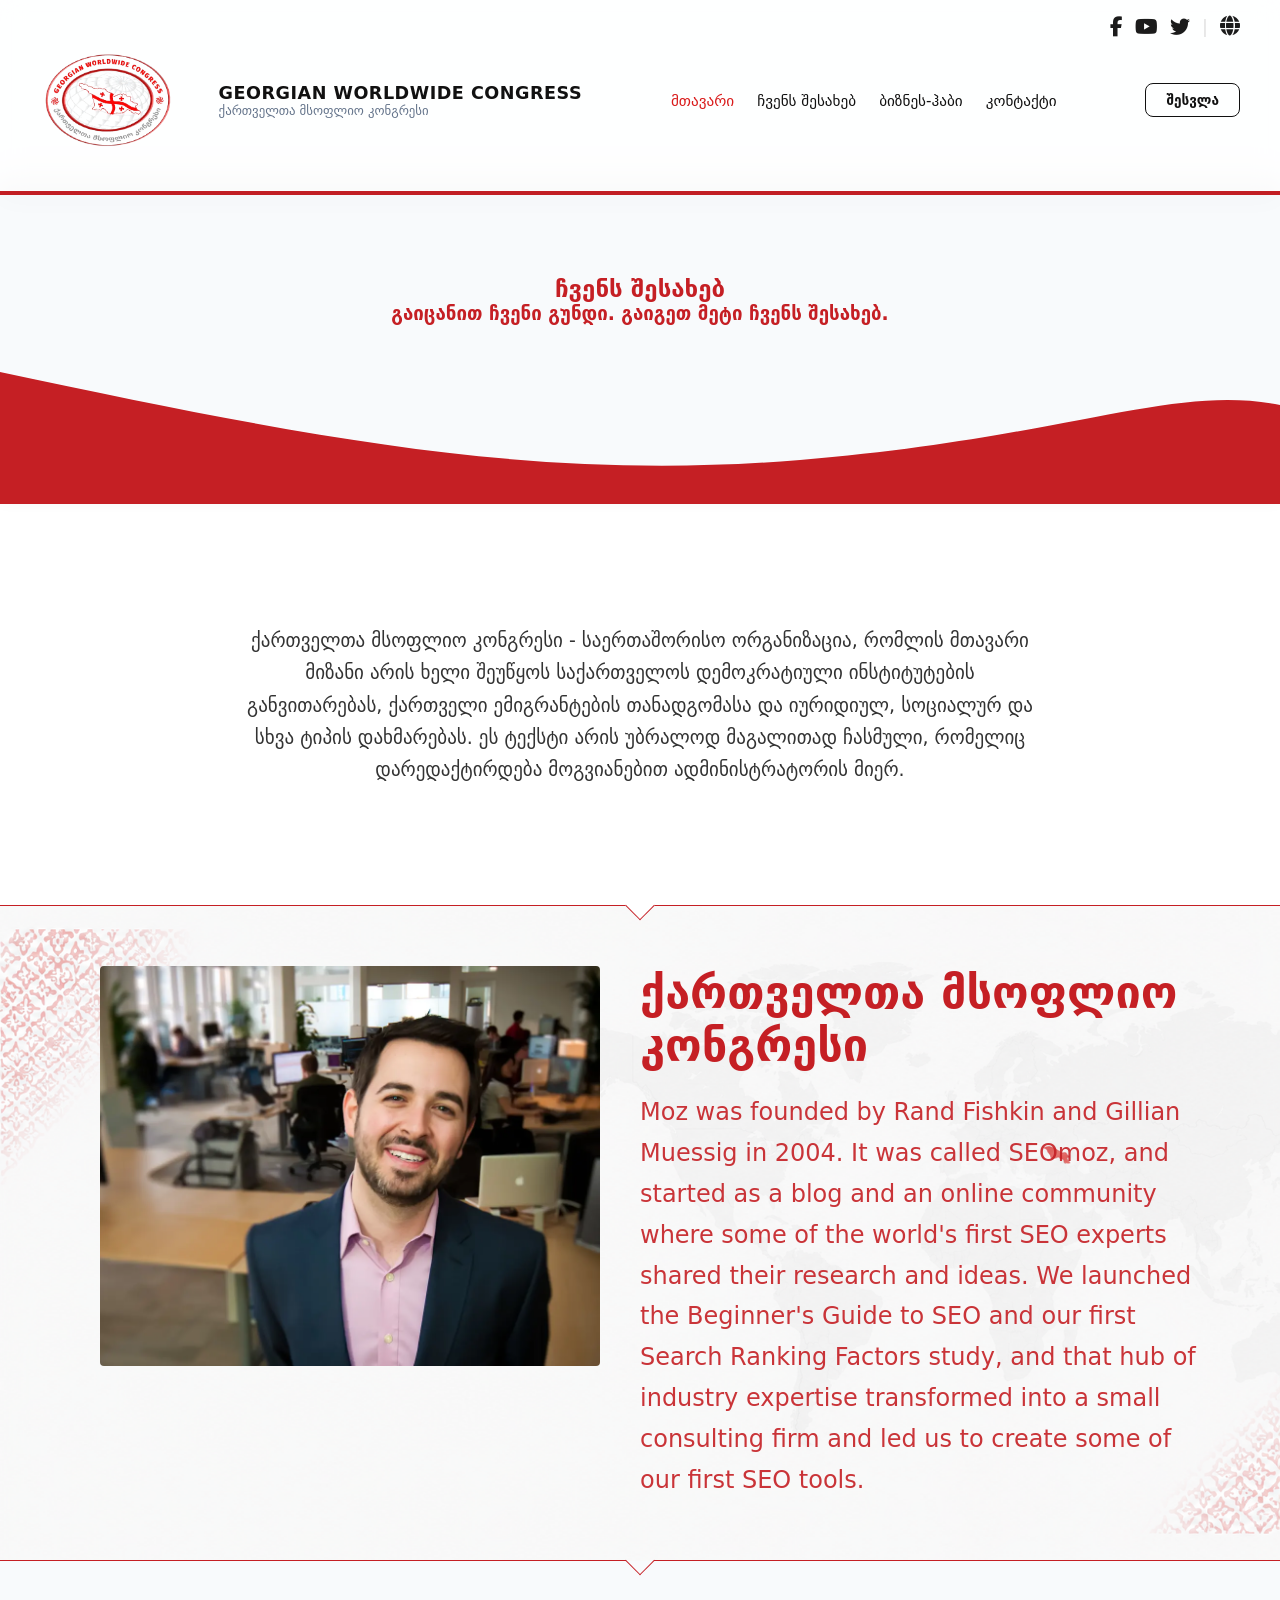
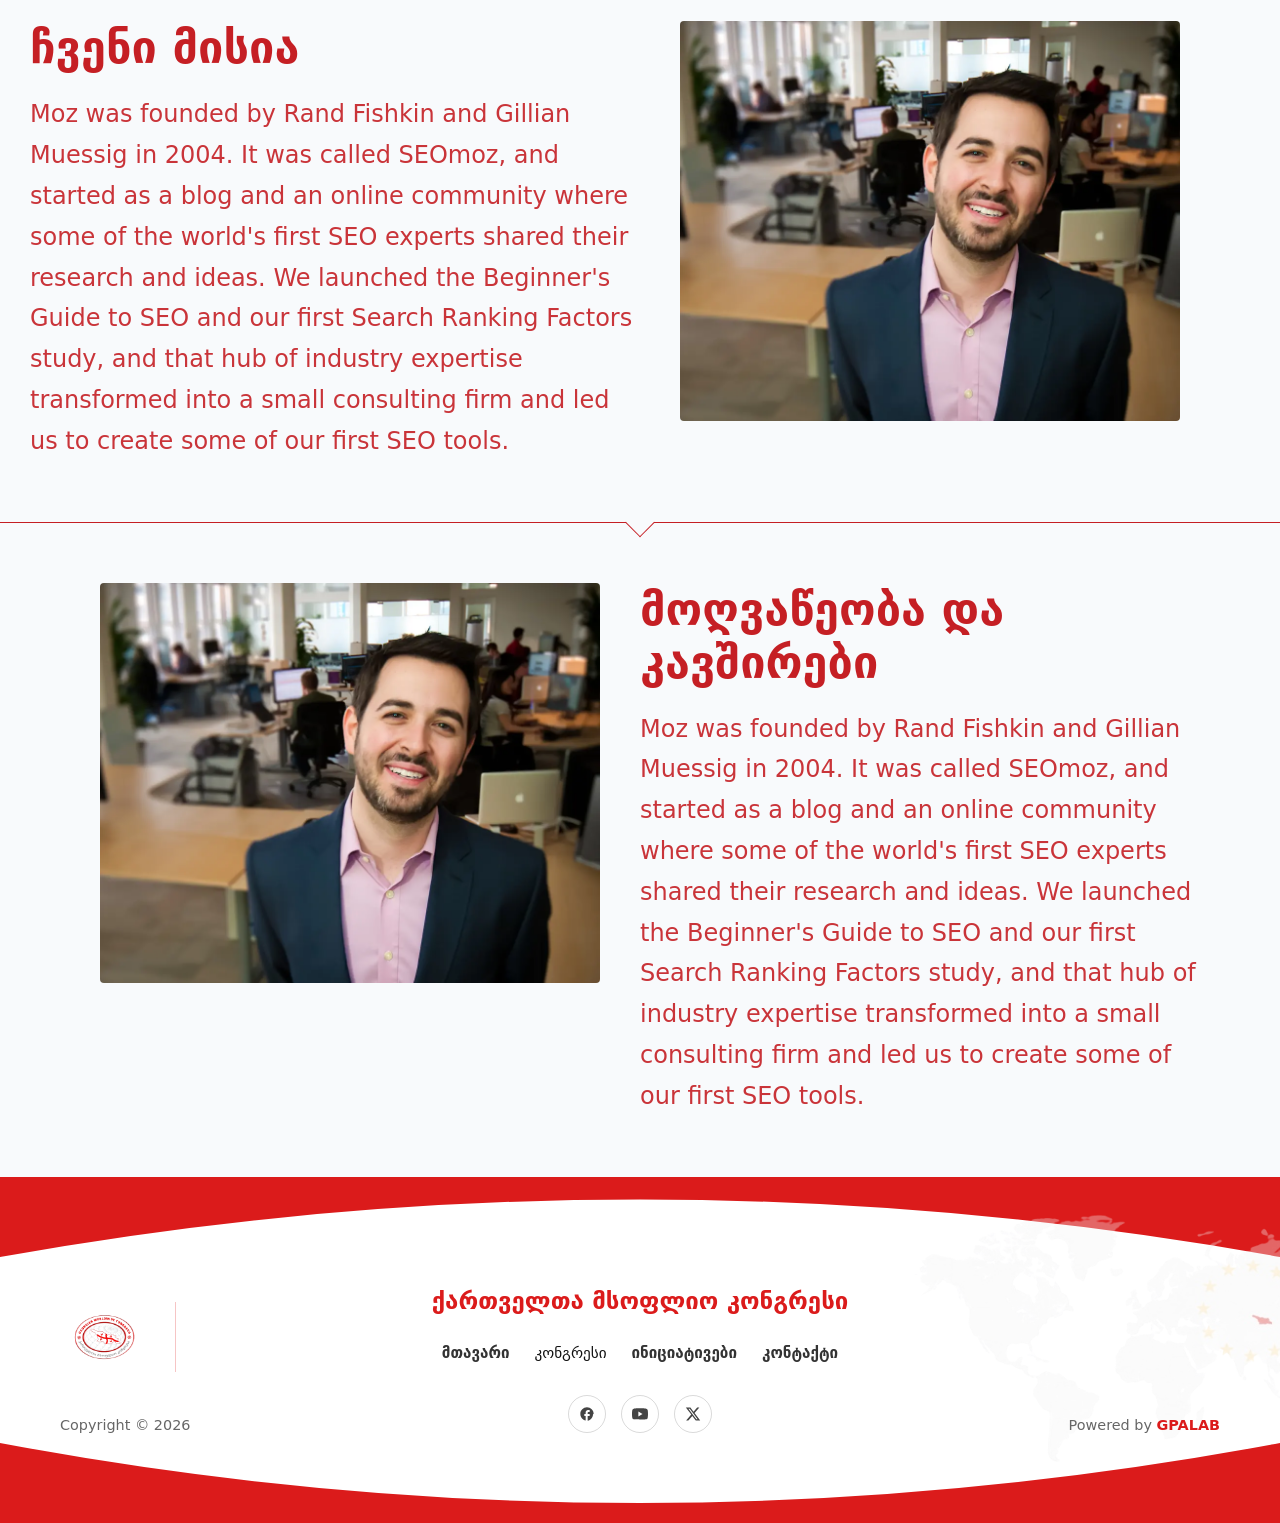
==== commit 112c6673: "Design: add patriotic and political background flags to project cards" ====
--- a/about.html
+++ b/about.html
@@ -33,7 +33,7 @@
                             <li><a href="projects.html" class="dropdown-item">პროექტები</a></li>
                         </ul>
                     </li>
-                    <li><a href="#" class="navigation__link">ინიციატივები</a></li>
+                    <li><a href="#" class="navigation__link">ბიზნეს-ჰაბი</a></li>
                     <li><a href="#" class="navigation__link">კონტაქტი</a></li>
                 </ul>
                 <!-- ბლოკი, რომელიც გამოსახული იქნება მხოლოდ მენიუს მობილურ ვერსიაში -->
--- a/css/style.css
+++ b/css/style.css
@@ -1566,12 +1566,10 @@
 
 .card-text {
     font-size: 15px;
-    color: #555555;
+    color: #000;
     line-height: 1.6;
     margin: 0;
 }
-
-/* --- УГОЛКИ --- */
 .corner {
     position: absolute;
     width: 25px;
@@ -1580,78 +1578,71 @@
     transition: all 0.4s cubic-bezier(0.25, 1, 0.5, 1);
     z-index: 1;
 }
-
 .top-left {
     top: -15px;
     left: -15px;
     border-right: none;
     border-bottom: none;
 }
-
 .top-right {
     top: -15px;
     right: -15px;
     border-left: none;
     border-bottom: none;
 }
-
 .bottom-left {
     bottom: -15px;
     left: -15px;
     border-right: none;
     border-top: none;
 }
-
 .bottom-right {
     bottom: -15px;
     right: -15px;
     border-left: none;
     border-top: none;
 }
-
-/* Эффект наведения */
 .project-card:hover .top-left {
     top: -6px;
     left: -6px;
     border-color: #c51f24;
 }
-
 .project-card:hover .top-right {
     top: -6px;
     right: -6px;
     border-color: #c51f24;
 }
-
 .project-card:hover .bottom-left {
     bottom: -6px;
     left: -6px;
     border-color: #c51f24;
 }
-
 .project-card:hover .bottom-right {
     bottom: -6px;
     right: -6px;
     border-color: #c51f24;
 }
-
-/* Адаптив */
-@media (max-width: 1200px) {
-    .projects-grid {
-        grid-template-columns: repeat(2, 1fr);
-        gap: 40px;
-    }
-}
-
-@media (max-width: 768px) {
-    .proektebi-container {
-        padding: 0 24px;
-    }
-    .projects-grid {
-        grid-template-columns: 1fr;
-        gap: 35px;
-    }
-    .top-left { top: -10px; left: -10px; }
-    .top-right { top: -10px; right: -10px; }
-    .bottom-left { bottom: -10px; left: -10px; }
-    .bottom-right { bottom: -10px; right: -10px; }
+.project-card.flag-card .card-inner {
+    background-image: linear-gradient(rgba(249, 249, 249, 0.6), rgba(249, 249, 249, 0.6)), url('../images/flags/projects-georgia.png');
+    background-size: cover;
+    background-position: center;
+    background-repeat: no-repeat;
+}
+.project-card.eu-card .card-inner {
+    background-image: linear-gradient(rgba(249, 249, 249, 0.3), rgba(249, 249, 249, 0.3)), url('../images/flags/projects-europe.png');
+    background-size: cover;
+    background-position: center;
+    background-repeat: no-repeat;
+}
+.project-card.nato-card .card-inner {
+    background-image: linear-gradient(rgba(249, 249, 249, 0.4), rgba(249, 249, 249, 0.4)), url('../images/flags/projects-nato.png');
+    background-size: cover;
+    background-position: center;
+    background-repeat: no-repeat;
+}
+.project-card.all-flags-card .card-inner {
+    background-image: linear-gradient(rgba(249, 249, 249, 0.4), rgba(249, 249, 249, 0.4)), url('../images/flags/projects-all-flags.png');
+    background-size: cover;
+    background-position: center;
+    background-repeat: no-repeat;
 }
--- a/css/responsive.css
+++ b/css/responsive.css
@@ -705,4 +705,26 @@
         overflow: auto;
         display: block;
     }
+}
+/* ==========================================================================
+    პროექტები
+   ========================================================================== */
+@media (max-width: 1200px) {
+    .projects-grid {
+        grid-template-columns: repeat(2, 1fr);
+        gap: 40px;
+    }
+}
+@media (max-width: 768px) {
+    .proektebi-container {
+        padding: 0 24px;
+    }
+    .projects-grid {
+        grid-template-columns: 1fr;
+        gap: 35px;
+    }
+    .top-left { top: -10px; left: -10px; }
+    .top-right { top: -10px; right: -10px; }
+    .bottom-left { bottom: -10px; left: -10px; }
+    .bottom-right { bottom: -10px; right: -10px; }
 }
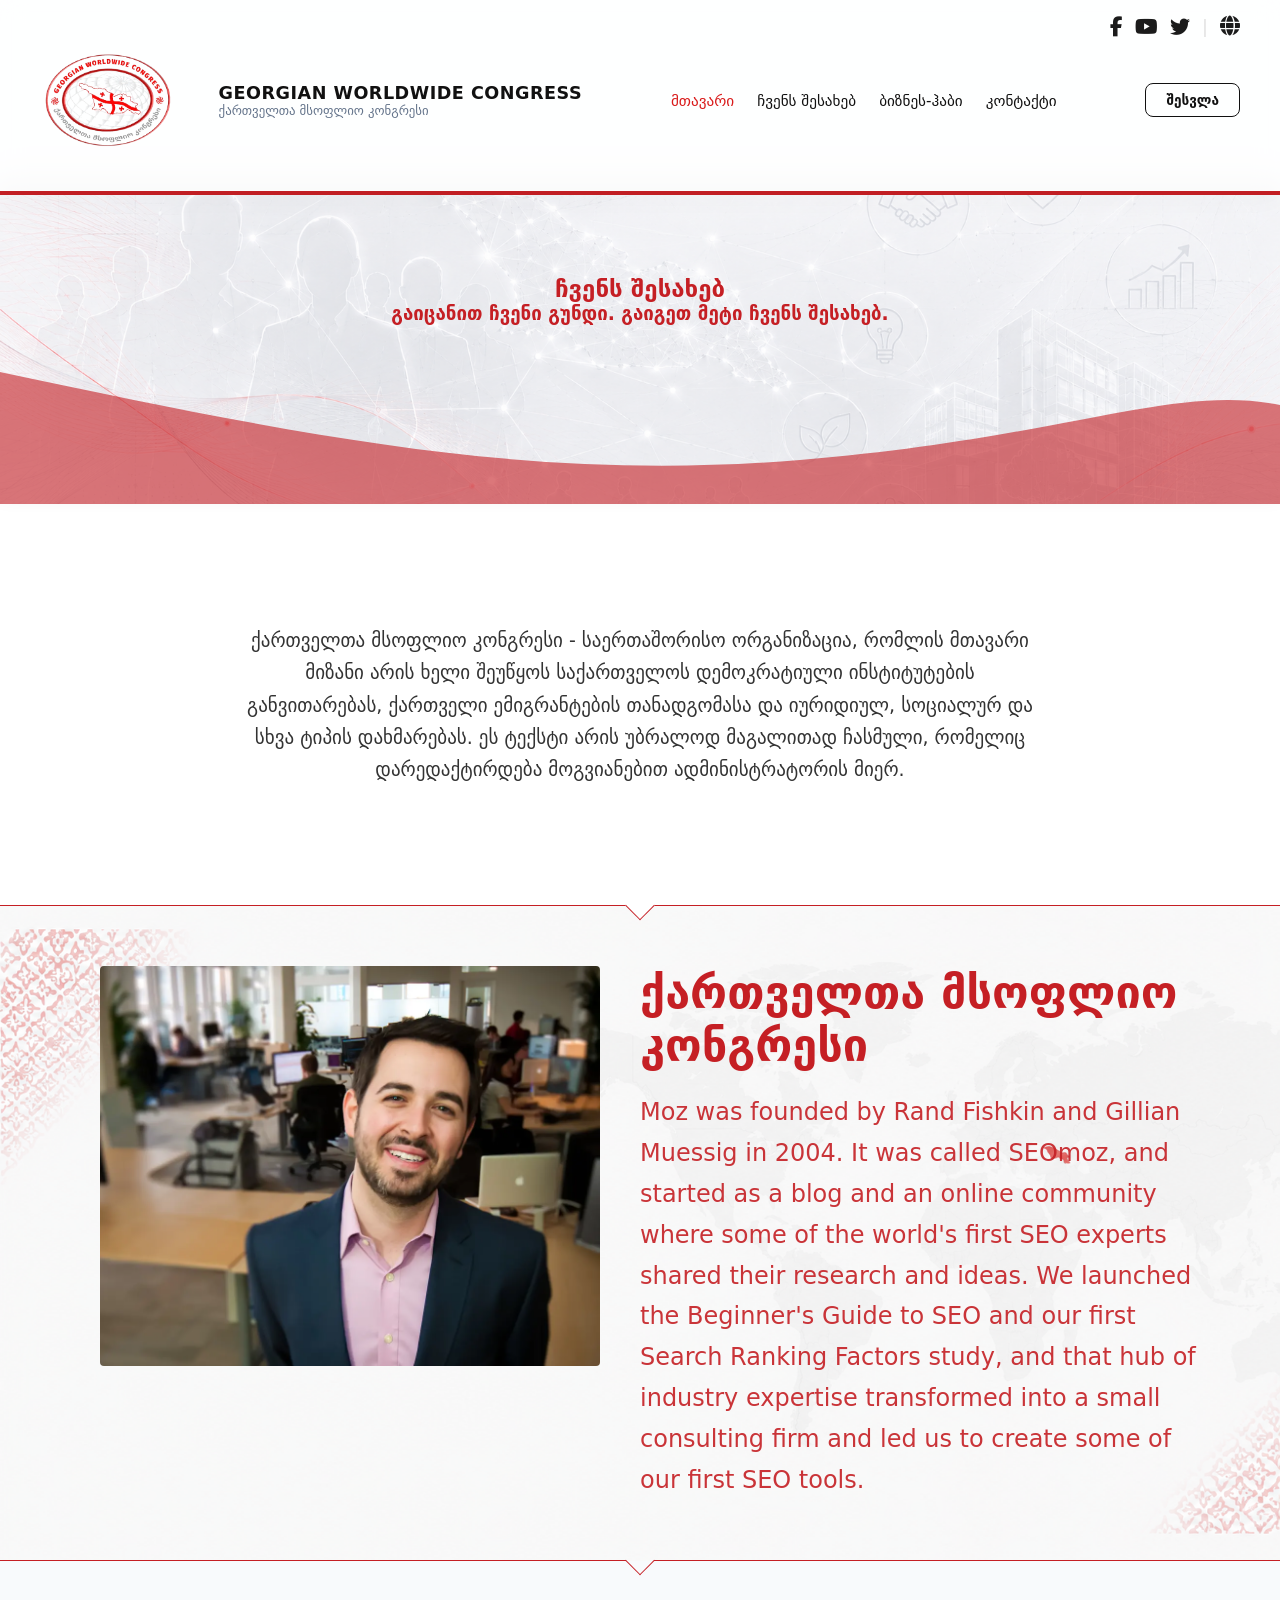
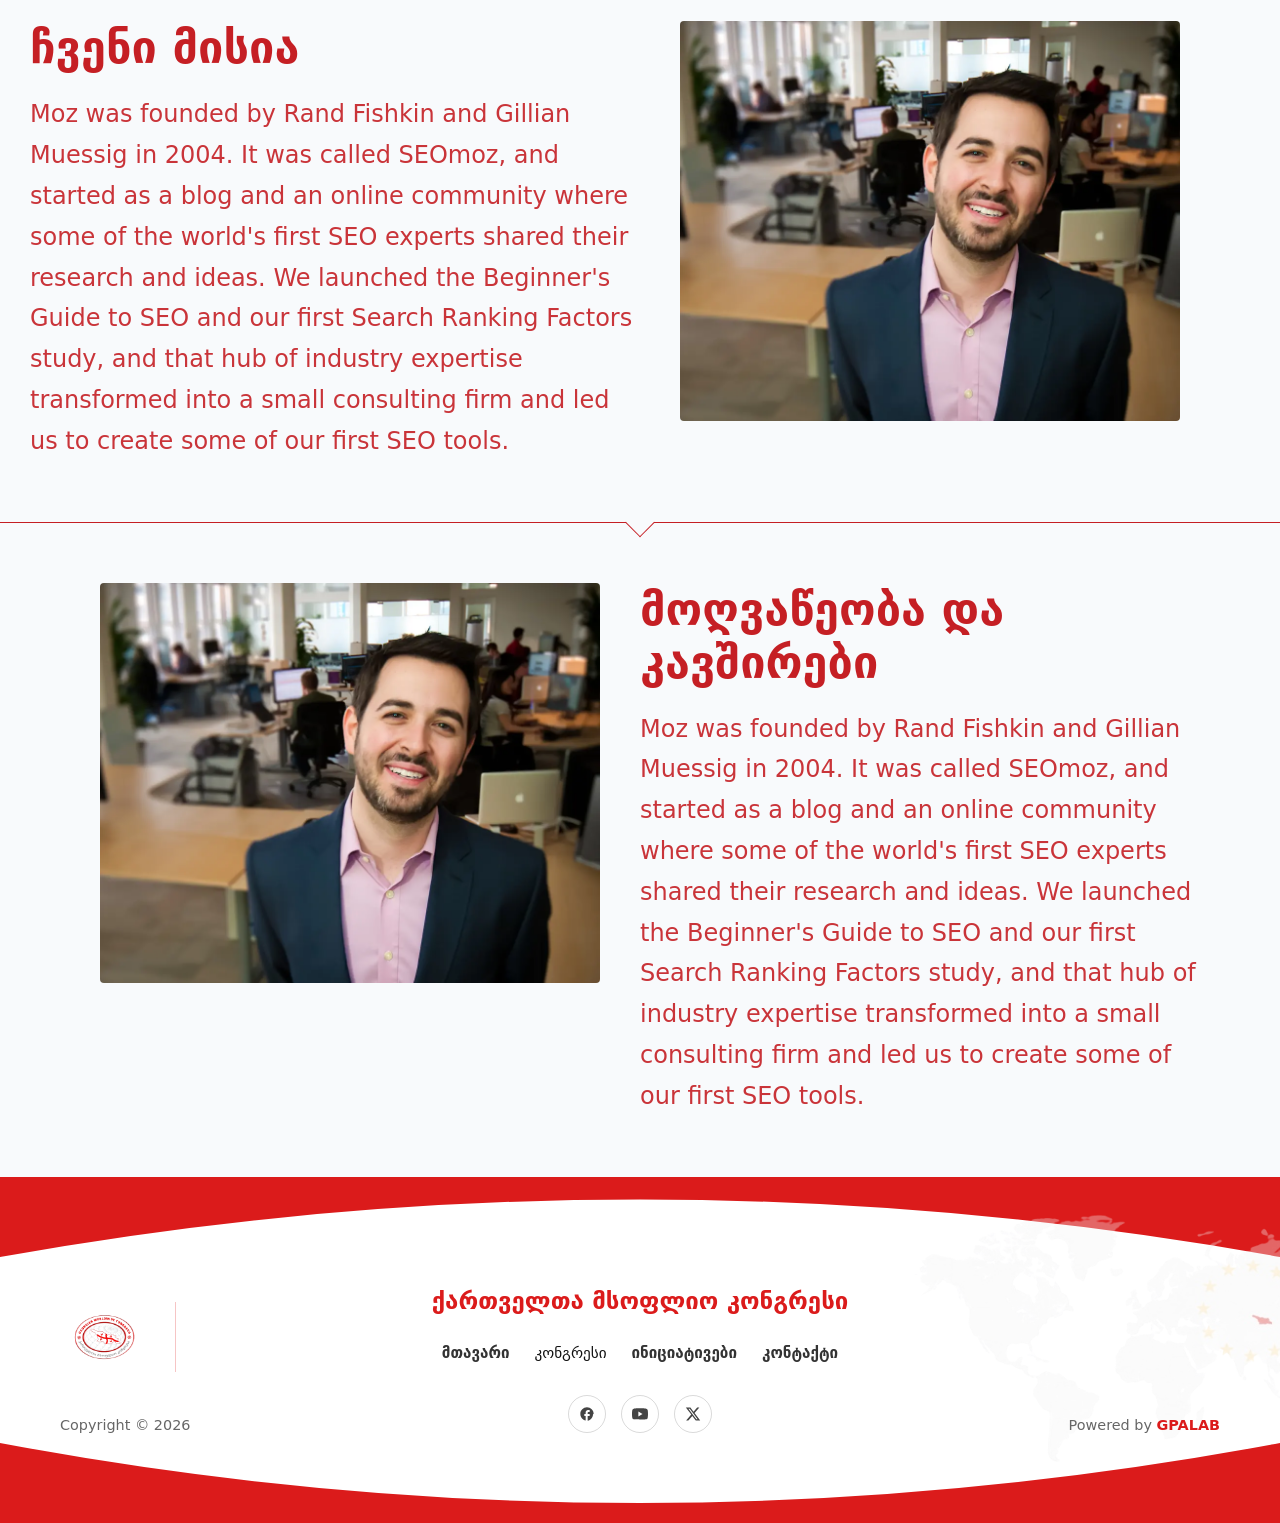
==== commit bbb2bccc: "Design: apply centered background cover for about us page banner" ====
--- a/about.html
+++ b/about.html
@@ -83,7 +83,7 @@
             </button>
         </div>
     </header>
-    <section class="about-hero">
+    <section class="about-hero about-main-banner">
         <div class="container">
             <h1 class="about-hero__title">ჩვენს შესახებ</h1>
             <h3 class="about-hero__subtitle">გაიცანით ჩვენი გუნდი. გაიგეთ მეტი ჩვენს შესახებ.</h3>
@@ -91,7 +91,8 @@
         <!-- Скорректированная волна (линия поднята выше) -->
         <div class="about-hero__wave">
             <svg viewBox="0 0 1440 200" preserveAspectRatio="none" xmlns="http://www.w3.org/2000/svg">
-                <path d="M0,80 C350,140 600,180 900,160 C1200,140 1320,90 1440,110 L1440,200 L0,200 Z" fill="#C51F24"></path>
+                <!-- Прозрачность выставлена на 0.6 -->
+                <path d="M0,80 C350,140 600,180 900,160 C1200,140 1320,90 1440,110 L1440,200 L0,200 Z" fill="rgba(197, 31, 36, 0.6)"></path>
             </svg>
         </div>
     </section>
--- a/css/style.css
+++ b/css/style.css
@@ -1487,24 +1487,21 @@
 /* ==========================================================================
     პროექტები (პირველი სექცია)
    ========================================================================== */
-/* --- СЕКЦИЯ ПРОЕКТОВ --- */
 .proektebi-section {
     width: 100%;
-    padding: 100px 0 120px 0; /* Жирные отступы сверху и снизу, чтобы контент не забивался под шапку и футер */
+    padding: 100px 0 120px 0;
     background-color: #ffffff;
     display: flex;
     flex-direction: column;
     align-items: center;
     box-sizing: border-box;
 }
-
 .proektebi-container {
     width: 100%;
     max-width: 1600px;
     padding: 0 40px;
     box-sizing: border-box;
 }
-
 .proektebi-title {
     font-size: 32px;
     color: #c51f24;
@@ -1512,8 +1509,6 @@
     margin-top: 0;
     margin-bottom: 60px;
 }
-
-/* --- СЕТКА --- */
 .projects-grid {
     display: grid;
     grid-template-columns: repeat(4, 1fr);
@@ -1521,17 +1516,14 @@
     width: 100%;
     box-sizing: border-box;
 }
-
-/* --- КАРТОЧКА --- */
 .project-card {
     position: relative;
     background: transparent;
     display: flex;
     flex-direction: column;
 }
-
 .card-inner {
-    background-color: #f9f9f9; /* Серый фон как на твоем скриншоте */
+    background-color: #f9f9f9;
     padding: 40px 30px;
     min-height: 280px;
     display: flex;
@@ -1645,4 +1637,28 @@
     background-size: cover;
     background-position: center;
     background-repeat: no-repeat;
+}
+.about-hero.projects-banner {
+    background-image: url('../images/banners/projects-banner.png');
+    background-size: cover;
+    background-position: left -30px;
+    background-repeat: no-repeat;
+}
+.about-hero.protocol-banner {
+    background-image: url('../images/banners/protocol-banner.png');
+    background-size: cover;
+    background-position: center;
+    background-repeat: no-repeat;
+}
+.about-hero.charter-banner {
+    background-image: url('../images/banners/charter-banner.png');
+    background-size: cover;
+    background-position: center;
+    background-repeat: no-repeat;
+}
+.about-hero.about-main-banner {
+    background-image: url('../images/banners/about-banner.png');
+    background-size: cover;
+    background-position: center;
+    background-repeat: no-repeat;
 }
